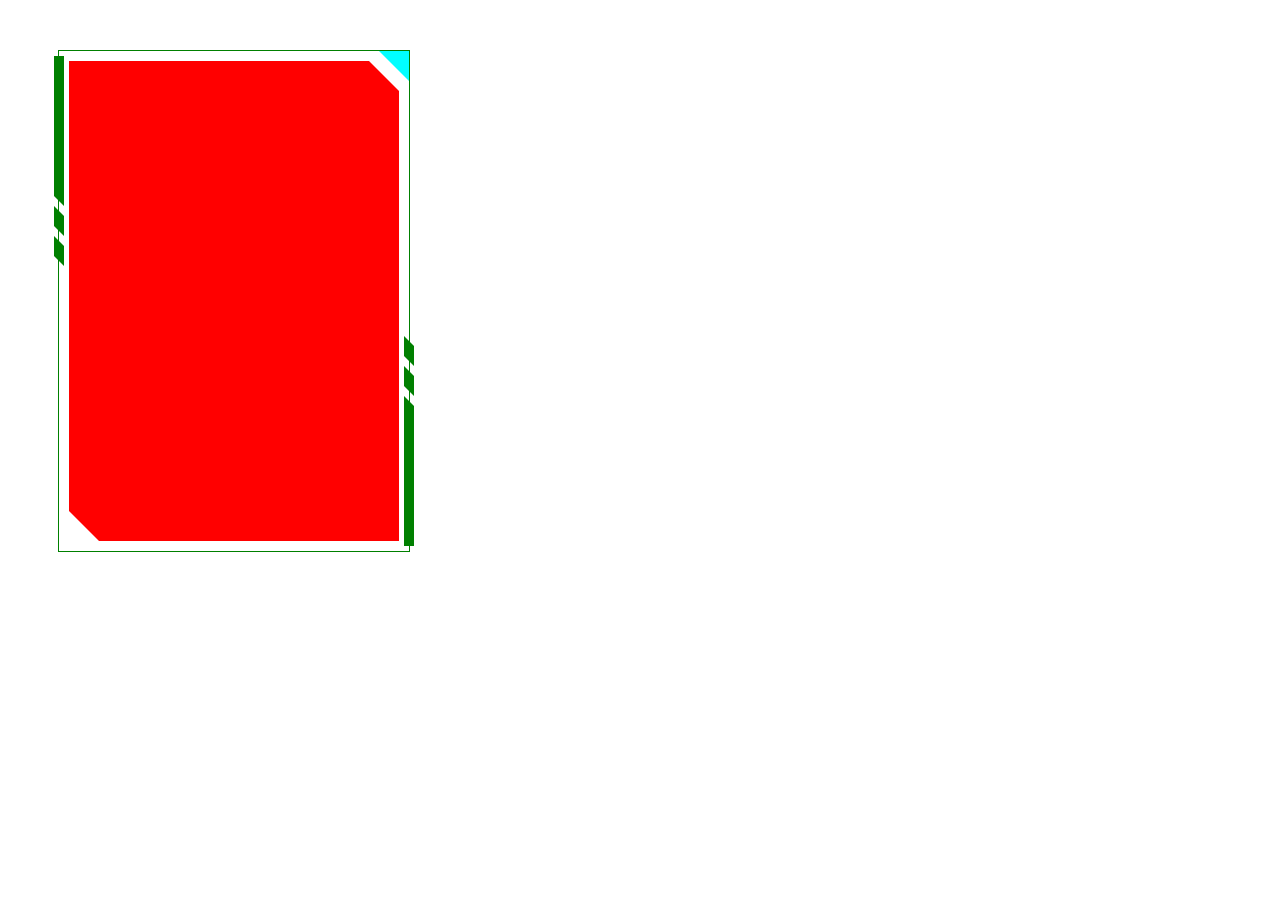
==== index.html @ 0785fac3 "incomplete" ====
<!DOCTYPE html>
<html>
  <head>
    <link rel="stylesheet" href="style.css" />
    <link
      rel="stylesheet"
      href="https://use.fontawesome.com/releases/v5.8.1/css/all.css"
      integrity="sha384-50oBUHEmvpQ+1lW4y57PTFmhCaXp0ML5d60M1M7uH2+nqUivzIebhndOJK28anvf"
      crossorigin="anonymous"
    />
  </head>
  <body>
    <div class="card">
      <div class="card-other">
        <div id="side-l1"></div>
        <div id="side-l2"></div>
        <div id="side-l3"></div>
        <div id="side-r1"></div>
        <div id="side-r2"></div>
        <div id="side-r3"></div>
      </div>
      <div id="side-arrow-top"></div>
      <div class="card-shade"></div>
      
      
      
      
    </div>
    
  </body>
</html>
---- style.css ----
.card {
  border: green 1px solid;
  height: 500px;
  width: 350px;
  margin: 50px;

  position: relative;
}

.card-other {
  background-color: transparent;
  height: 500px;
  width: 350px;

  position: absolute;
  
}

#side-l1 {
  background-color: green;
  height: 150px;
  width: 10px;
  clip-path: polygon(
    0 0,
    10px 0,
    10px 150px,
    0 140px
  );
  position: absolute;
  top: 5px;
  left: -5px;
}
#side-l2 {
  background-color: green;
  height: 30px;
  width: 10px;
  clip-path: polygon(
    0 0,
    10px 10px,
    10px 30px,
    0 20px
  );
  position: absolute;
  top: 155px;
  left: -5px;
}
#side-l3 {
  background-color: green;
  height: 30px;
  width: 10px;
  clip-path: polygon(
    0 0,
    10px 10px,
    10px 30px,
    0 20px
  );
  position: absolute;
  top: 185px;
  left: -5px;
}
#side-r1 {
  background-color: green;
  height: 150px;
  width: 10px;
  clip-path: polygon(
    0 0,
    10px  10px,
    10px 150px,
    0 150px
  );
  position: absolute;
  bottom: 5px;
  right: -5px;
}
#side-r2 {
  background-color: green;
  height: 30px;
  width: 10px;
  clip-path: polygon(
    0 0,
    10px 10px,
    10px 30px,
    0 20px
  );
  position: absolute;
  bottom: 155px;
  right: -5px;
}
#side-r3 {
  background-color: green;
  height: 30px;
  width: 10px;
  clip-path: polygon(
    0 0,
    10px 10px,
    10px 30px,
    0 20px
  );
  position: absolute;
  bottom: 185px;
  right: -5px;
}

#side-arrow-top {
  background-color: aqua;
  height: 30px;
  width: 30px;
  clip-path: polygon(
    0 0,
    100% 0%,
    100% 100%
  );
  position: absolute;
  top: 0;
  right: 0;
}



.card-shade {
  background-color: red;
  height: 480px;
  width: 330px;

  clip-path: polygon(
    0 0,
    300px 0px,
    330px 30px,
    330px 480px,
    30px 480px,
    0 450px

  );

  position: absolute;
  top: 10px;
  left: 10px;
}
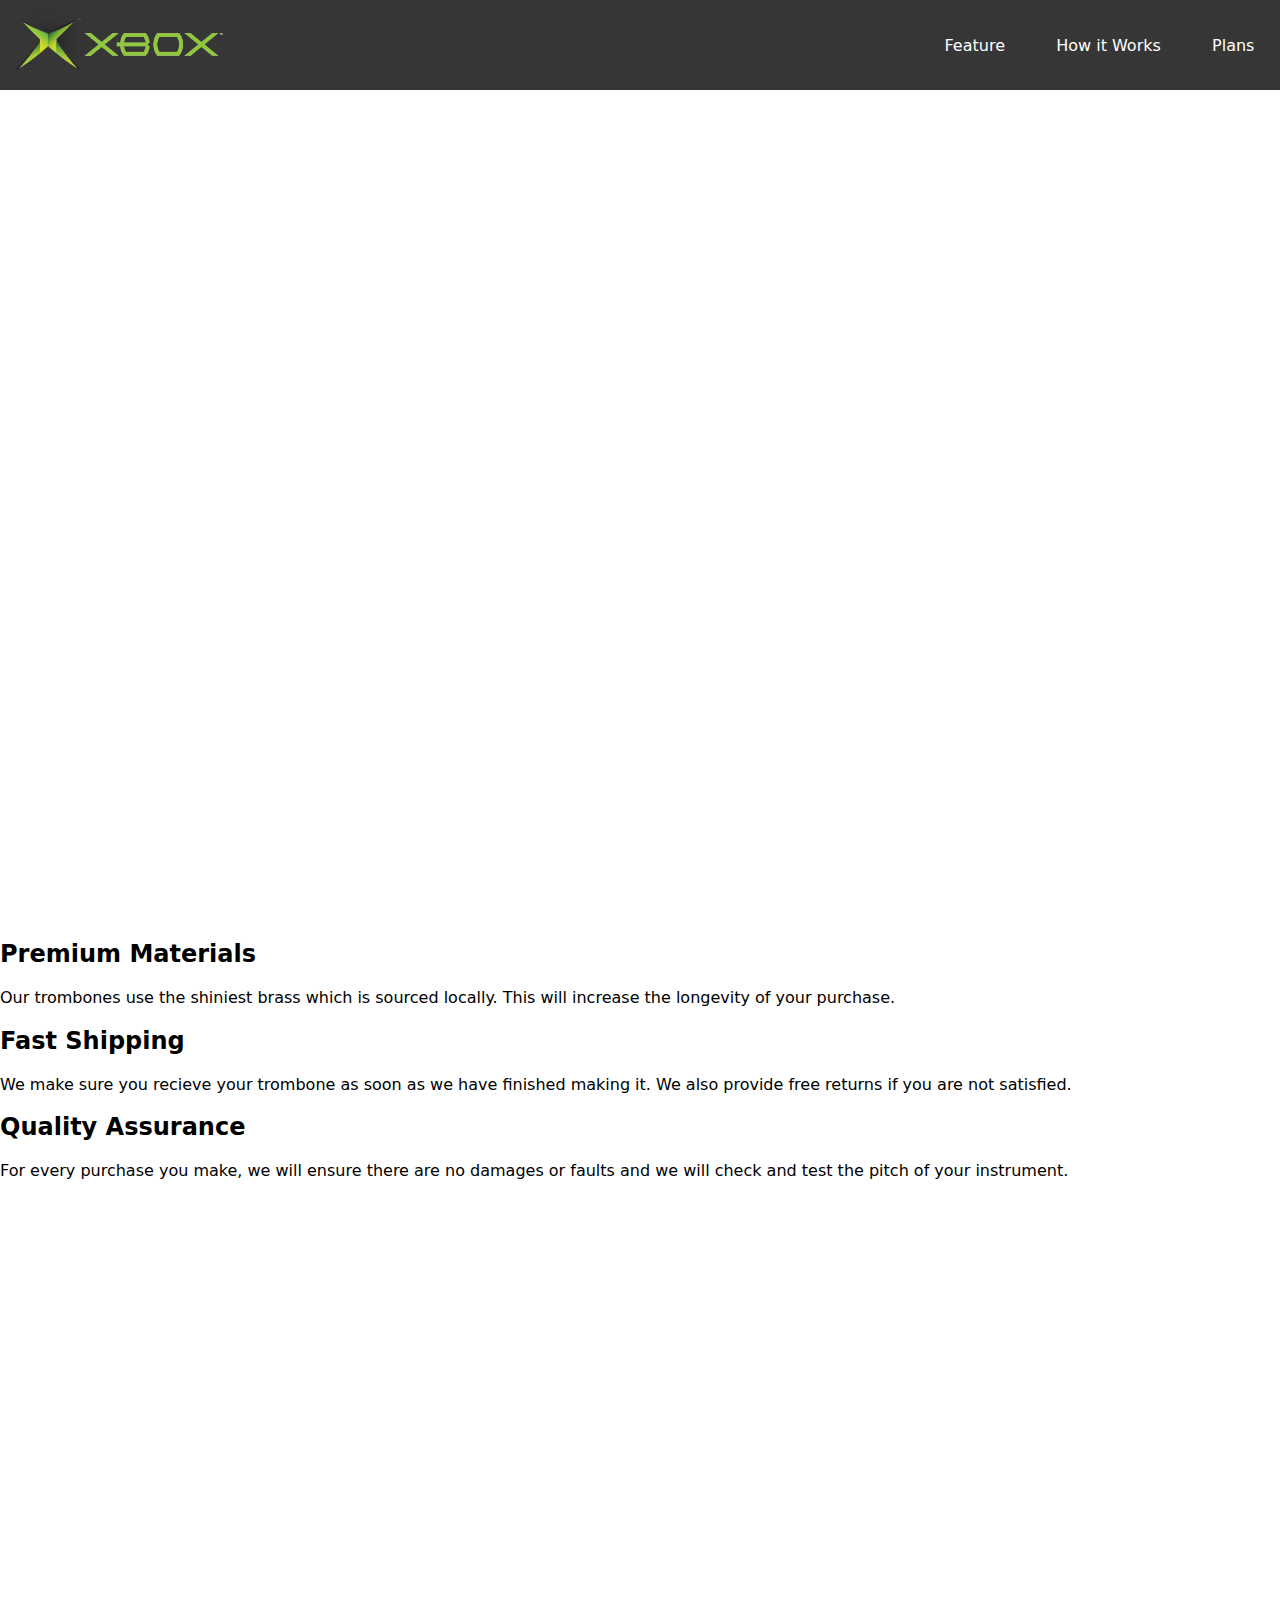
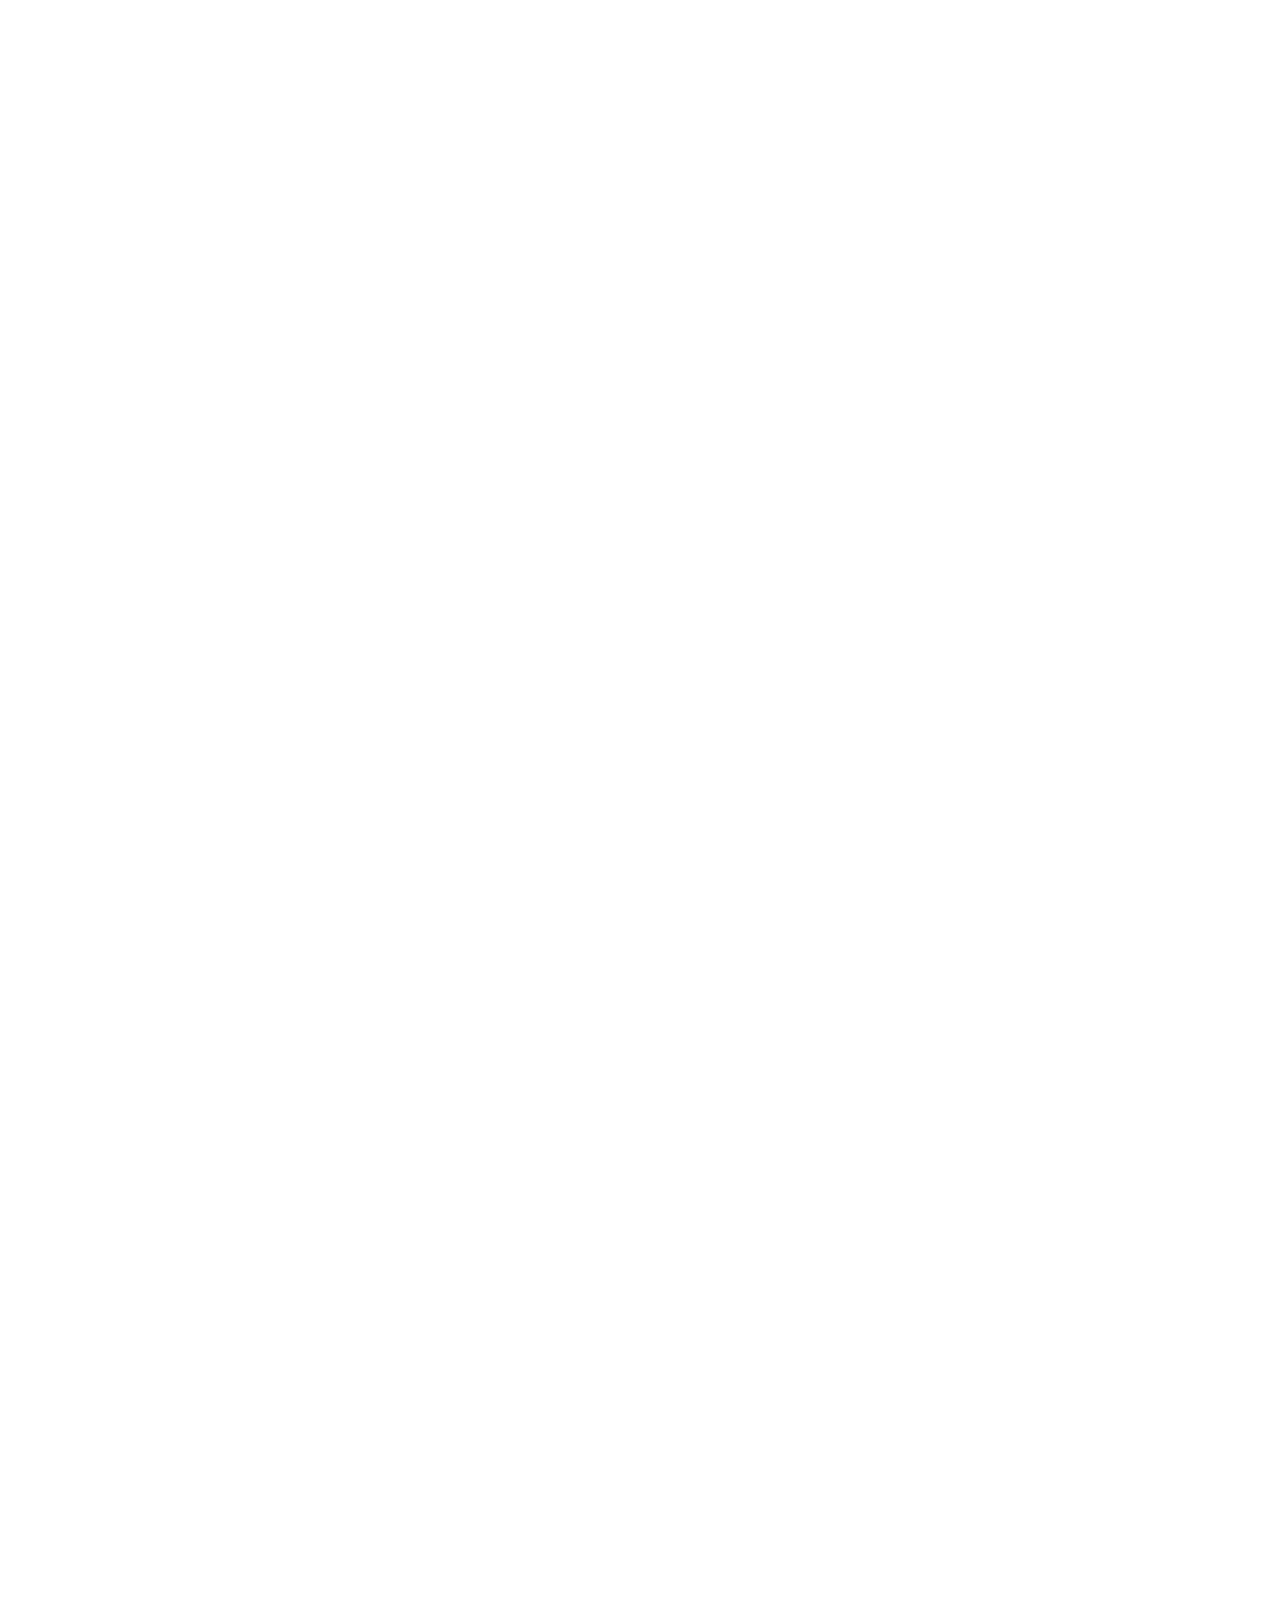
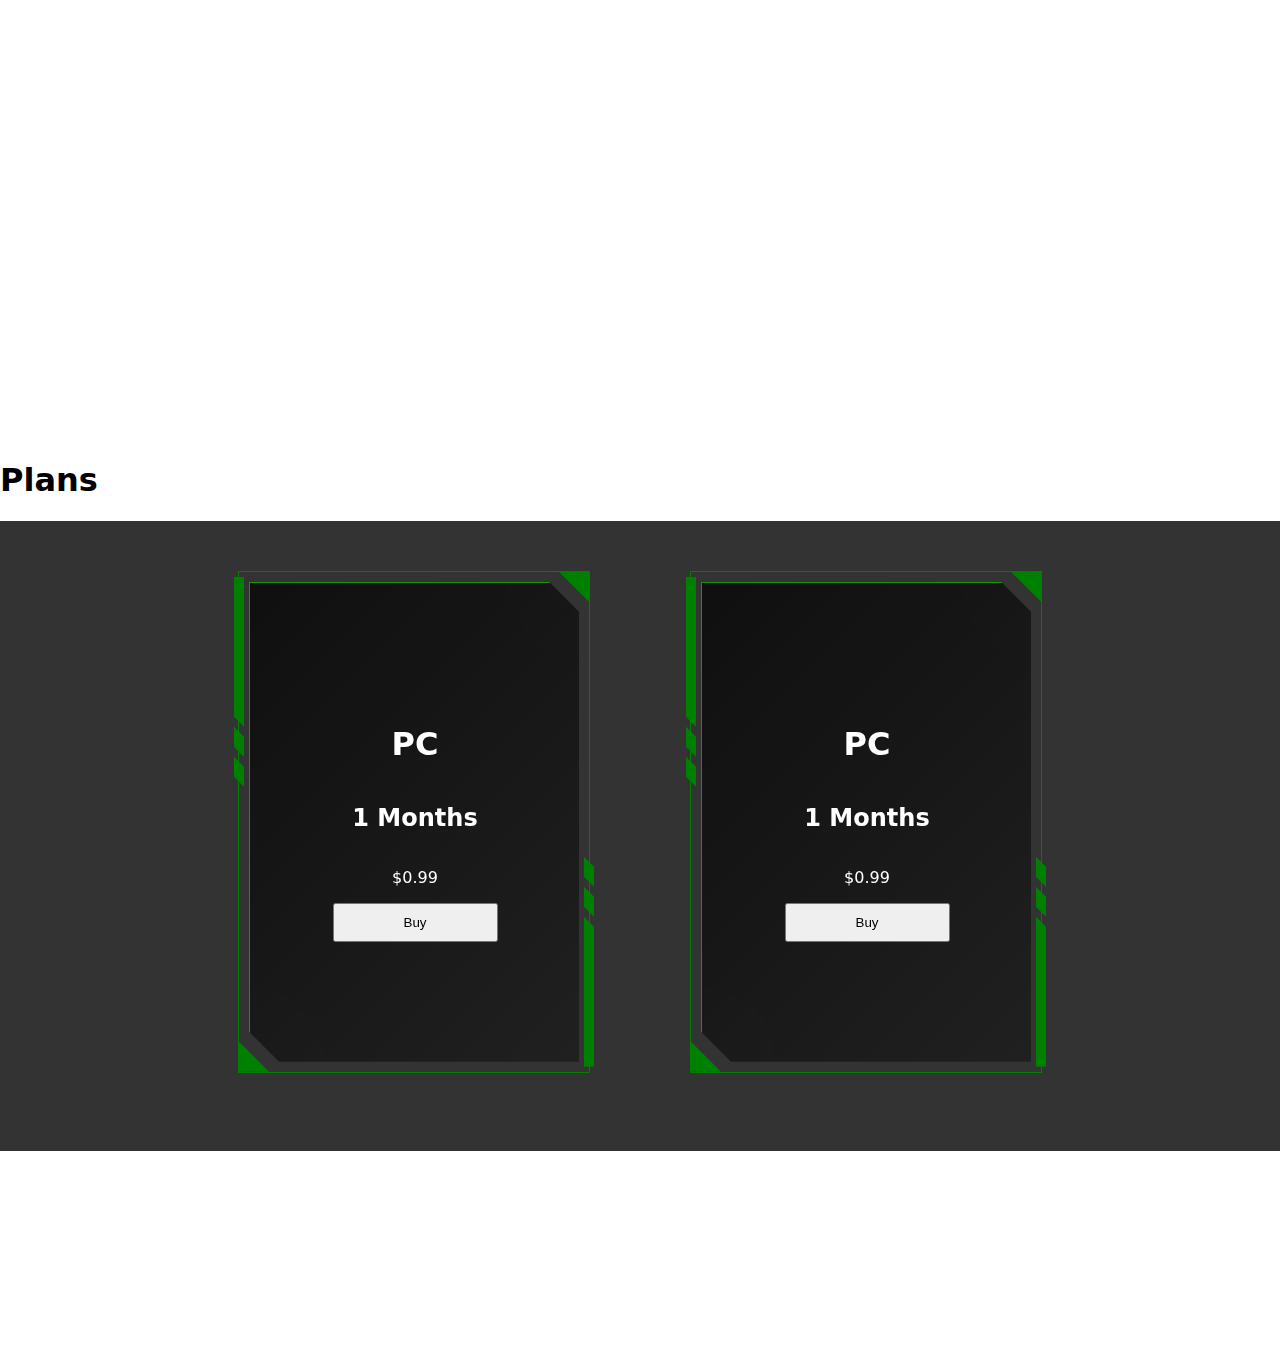
==== commit 5f01827b: "incomplete" ====
--- a/index.html
+++ b/index.html
@@ -9,23 +9,128 @@
       crossorigin="anonymous"
     />
   </head>
+
   <body>
-    <div class="card">
-      <div class="card-other">
-        <div id="side-l1"></div>
-        <div id="side-l2"></div>
-        <div id="side-l3"></div>
-        <div id="side-r1"></div>
-        <div id="side-r2"></div>
-        <div id="side-r3"></div>
+    <header id="header">
+      <div id="logo">
+        <img src="Web_files/Logo.png" id="header-img">
       </div>
-      <div id="side-arrow-top"></div>
-      <div class="card-shade"></div>
-      
-      
-      
-      
-    </div>
+      <nav id="nav-bar">
+        <a href="#feature"class="nav-link">Feature</a>
+        <a href="#HIW"nav-link" class="nav-link">How it Works</a>
+        <a href="#plans"nav-link" class="nav-link">Plans</a>
+      </nav>
+    </header>
+  
+    <main>
+      <section id="hero">
+        <h2>Handcrafted, home-made masterpieces</h2>
+        <form id="form" action="https://www.freecodecamp.com/email-submit">
+          <input name="email" id="email" type="email" placeholder="Enter your email address" required="">
+          <input id="submit" type="submit" value="Get Started" class="btn">
+        </form>
+      </section>
+
+      <section id="features">
+        <div class="grid">
+          <div class="icon"><i class="fa fa-3x fa-fire"></i></div>
+          <div class="desc">
+            <h2>Premium Materials</h2>
+            <p>
+              Our trombones use the shiniest brass which is sourced locally.
+              This will increase the longevity of your purchase.
+            </p>
+          </div>
+        </div>
+        <div class="grid">
+          <div class="icon"><i class="fa fa-3x fa-truck"></i></div>
+          <div class="desc">
+            <h2>Fast Shipping</h2>
+            <p>
+              We make sure you recieve your trombone as soon as we have
+              finished making it. We also provide free returns if you are not
+              satisfied.
+            </p>
+          </div>
+        </div>
+        <div class="grid">
+          <div class="icon">
+            <i class="fa fa-3x fa-battery-full" aria-hidden="true"></i>
+          </div>
+          <div class="desc">
+            <h2>Quality Assurance</h2>
+            <p>
+              For every purchase you make, we will ensure there are no damages
+              or faults and we will check and test the pitch of your
+              instrument.
+            </p>
+          </div>
+        </div>
+      </section>
+      <section id="feature"></section>
+
+      <section id="HIW"></section>
+
+      <section id="plans"> 
+        <h1>Plans</h1>
+        <div class="products">
+          <div class="card">
+            <div class="card-other">
+              <div id="side-l1"></div>
+              <div id="side-l2"></div>
+              <div id="side-l3"></div>
+              <div id="side-r1"></div>
+              <div id="side-r2"></div>
+              <div id="side-r3"></div>
+            </div>
+            <div id="side-arrow-top"></div>
+            <div id="side-arrow-bot"></div>
+            <div class="card-shade">
+              <h1>PC</h1>
+              <h2>1 Months</h2>
+              <p>$0.99</p>
+              <button>Buy</button>
+            </div>
+          </div>
+          <div class="card">
+            <div class="card-other">
+              <div id="side-l1"></div>
+              <div id="side-l2"></div>
+              <div id="side-l3"></div>
+              <div id="side-r1"></div>
+              <div id="side-r2"></div>
+              <div id="side-r3"></div>
+            </div>
+            <div id="side-arrow-top"></div>
+            <div id="side-arrow-bot"></div>
+            <div class="card-shade">
+              <h1>PC</h1>
+              <h2>1 Months</h2>
+              <p>$0.99</p>
+              <button>Buy</button>
+            </div>
+          </div>
+          <div class="card">
+          <div class="card-other">
+            <div id="side-l1"></div>
+            <div id="side-l2"></div>
+            <div id="side-l3"></div>
+            <div id="side-r1"></div>
+            <div id="side-r2"></div>
+            <div id="side-r3"></div>
+          </div>
+          <div id="side-arrow-top"></div>
+          <div id="side-arrow-bot"></div>
+          <div class="card-shade">
+            <h1>PC</h1>
+            <h2>1 Months</h2>
+            <p>$0.99</p>
+            <button>Buy</button>
+          </div>
+        </div>
+    </section>
+  </main>
+
     
   </body>
 </html>
--- a/style.css
+++ b/style.css
@@ -1,3 +1,63 @@
+html,
+body  {
+  height: 100%;
+  margin: 0;
+  font-family: system-ui, -apple-system, BlinkMacSystemFont, 'Segoe UI', Roboto, Oxygen, Ubuntu, Cantarell, 'Open Sans', 'Helvetica Neue', sans-serif;
+}
+header {
+  background-color: rgb(54, 54, 54);
+  height: 10vh;
+  width: 100%;
+  display: flex;
+  justify-content: space-between;
+  position: fixed;
+  top: 0;
+  z-index: 2;
+}
+#logo {
+  height: 100%;
+}
+#header-img {
+  height: 100%;
+}
+nav {
+  text-align: end;
+  width: 40%;
+  display: flex;
+  justify-content: end;
+  align-items: center;
+}
+nav a {
+  text-decoration: none;
+  color: white;
+  padding: 5%;
+}
+main {
+  height: 100%;
+}
+
+
+section {
+  height: 100%;
+}
+
+section
+
+section:nth-child(5) {
+  display: flex;
+  justify-content: center;
+  align-items: center;
+  flex-flow: column wrap;
+
+}
+.products {
+  background-color: #333333;
+  height: 70%;
+  display: flex;
+  justify-content: center;
+  align-items: center;
+  flex-flow: row wrap;
+}
 .card {
   border: green 1px solid;
   height: 500px;
@@ -6,16 +66,13 @@
 
   position: relative;
 }
-
 .card-other {
   background-color: transparent;
   height: 500px;
   width: 350px;
 
   position: absolute;
-  
-}
-
+}
 #side-l1 {
   background-color: green;
   height: 150px;
@@ -100,9 +157,8 @@
   bottom: 185px;
   right: -5px;
 }
-
 #side-arrow-top {
-  background-color: aqua;
+  background-color: green;
   height: 30px;
   width: 30px;
   clip-path: polygon(
@@ -114,14 +170,26 @@
   top: 0;
   right: 0;
 }
-
-
-
+#side-arrow-bot {
+  background-color: green;
+  height: 30px;
+  width: 30px;
+  clip-path: polygon(
+    0 0,
+    100% 100%,
+    0% 100%
+  );
+  position: absolute;
+  bottom: 0;
+  left: 0;
+}
 .card-shade {
-  background-color: red;
+  border: 1px solid #189505;
+  background: linear-gradient(135deg, rgba(1,1,1,0.71) 0%, rgba(0,0,0,0.36) 100%);
+  background-blend-mode: normal;
+  backdrop-filter: blur(50px);
   height: 480px;
   width: 330px;
-
   clip-path: polygon(
     0 0,
     300px 0px,
@@ -129,10 +197,28 @@
     330px 480px,
     30px 480px,
     0 450px
-
-  );
+  );
+  display: flex;
+  justify-content: center;
+  align-items: center;
+  flex-flow: column wrap;
+
+  color: white;
 
   position: absolute;
   top: 10px;
   left: 10px;
+  
+}
+.card-shade button {
+  width: 50%;
+  height: 8%;
+}
+
+
+
+@media (max-width: 1500px) {
+  .products {
+    overflow-y: scroll ;
+  }
 }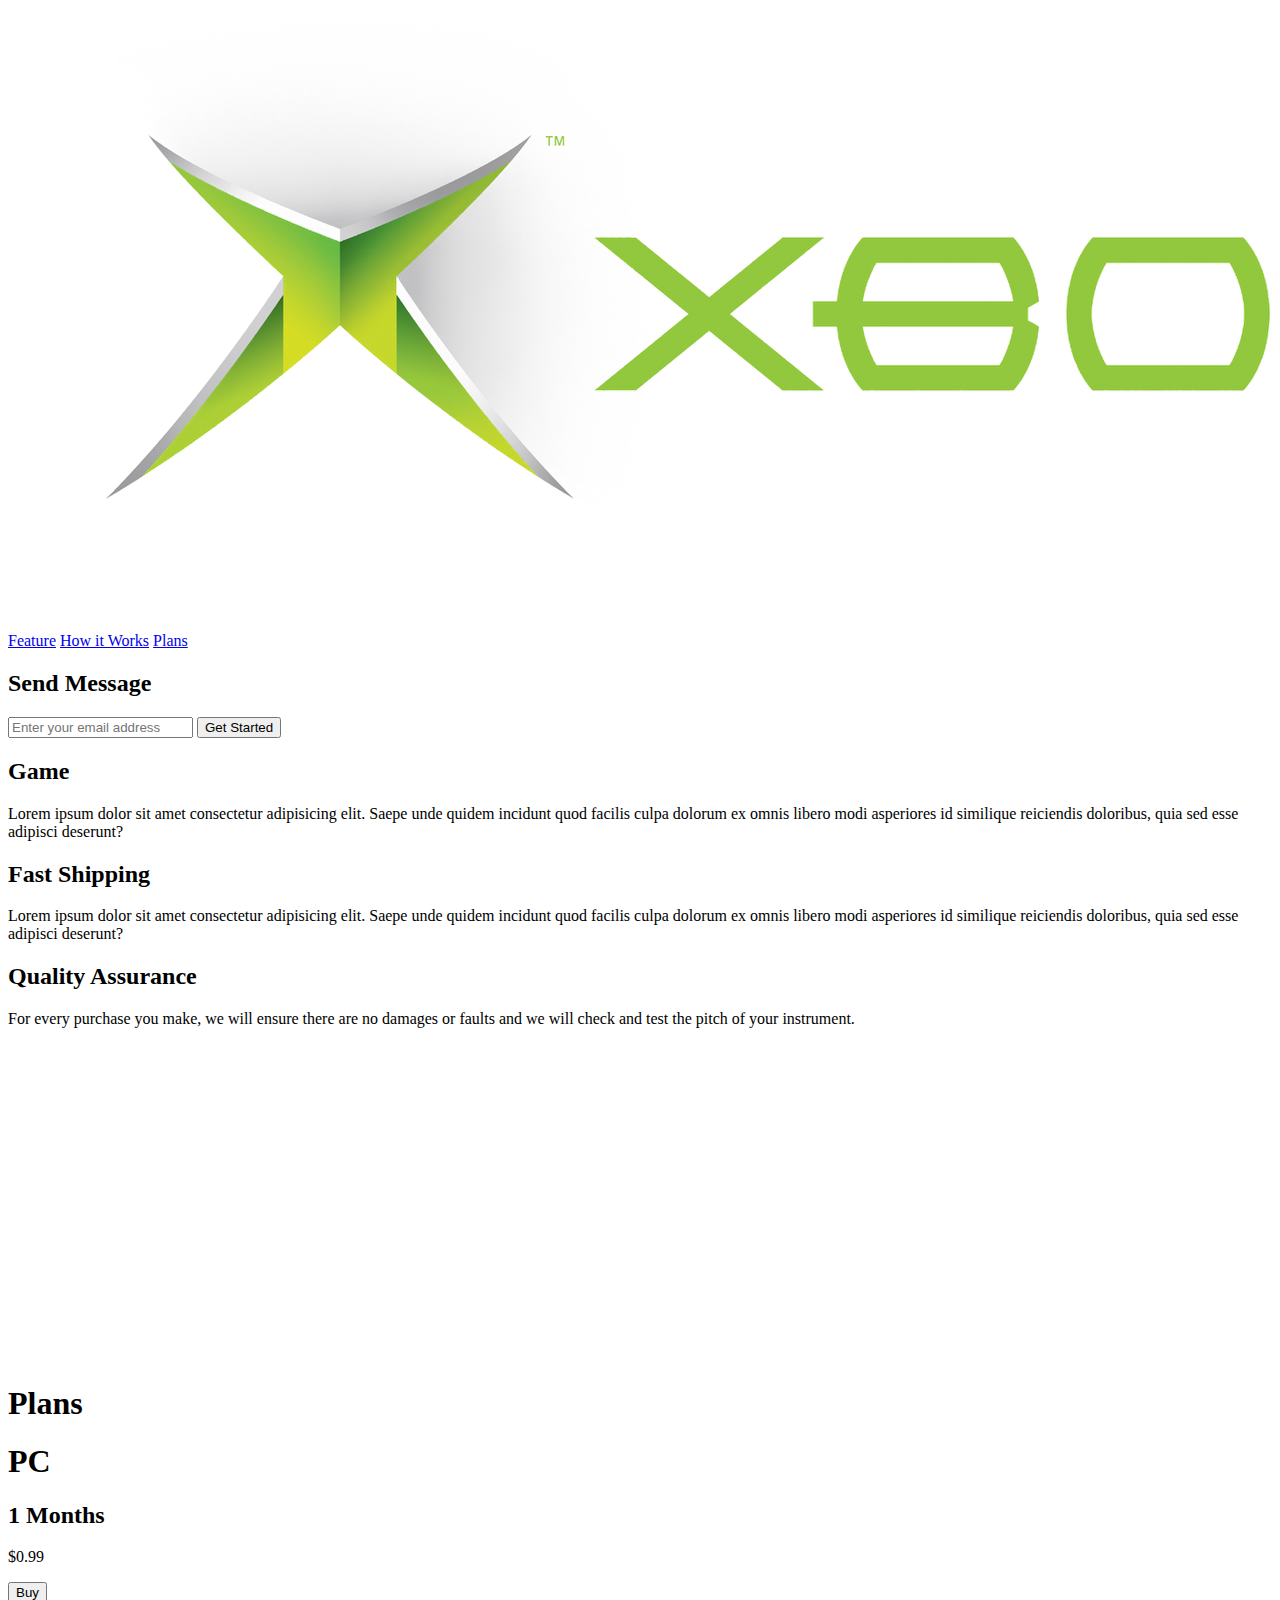
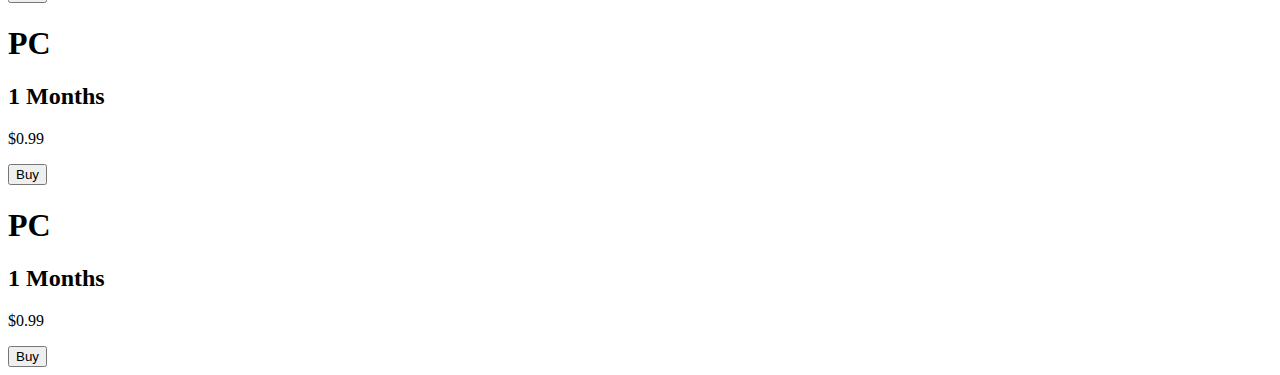
==== commit abf1751e: "almost complete" ====
--- a/index.html
+++ b/index.html
@@ -1,7 +1,7 @@
 <!DOCTYPE html>
 <html>
   <head>
-    <link rel="stylesheet" href="style.css" />
+    <link rel="stylesheet" href="styles.css" />
     <link
       rel="stylesheet"
       href="https://use.fontawesome.com/releases/v5.8.1/css/all.css"
@@ -24,7 +24,7 @@
   
     <main>
       <section id="hero">
-        <h2>Handcrafted, home-made masterpieces</h2>
+        <h2>Send Message</h2>
         <form id="form" action="https://www.freecodecamp.com/email-submit">
           <input name="email" id="email" type="email" placeholder="Enter your email address" required="">
           <input id="submit" type="submit" value="Get Started" class="btn">
@@ -35,10 +35,9 @@
         <div class="grid">
           <div class="icon"><i class="fa fa-3x fa-fire"></i></div>
           <div class="desc">
-            <h2>Premium Materials</h2>
+            <h2>Game</h2>
             <p>
-              Our trombones use the shiniest brass which is sourced locally.
-              This will increase the longevity of your purchase.
+             Lorem ipsum dolor sit amet consectetur adipisicing elit. Saepe unde quidem incidunt quod facilis culpa dolorum ex omnis libero modi asperiores id similique reiciendis doloribus, quia sed esse adipisci deserunt?
             </p>
           </div>
         </div>
@@ -47,9 +46,7 @@
           <div class="desc">
             <h2>Fast Shipping</h2>
             <p>
-              We make sure you recieve your trombone as soon as we have
-              finished making it. We also provide free returns if you are not
-              satisfied.
+              Lorem ipsum dolor sit amet consectetur adipisicing elit. Saepe unde quidem incidunt quod facilis culpa dolorum ex omnis libero modi asperiores id similique reiciendis doloribus, quia sed esse adipisci deserunt?
             </p>
           </div>
         </div>
@@ -67,9 +64,10 @@
           </div>
         </div>
       </section>
-      <section id="feature"></section>
 
-      <section id="HIW"></section>
+      <section id="HIW">
+        <iframe id="video" width="560" height="315" src="https://www.youtube.com/embed/IfNDe9Li-cA" title="YouTube video player" frameborder="0" allow="accelerometer; autoplay; clipboard-write; encrypted-media; gyroscope; picture-in-picture" allowfullscreen></iframe>
+      </section>
 
       <section id="plans"> 
         <h1>Plans</h1>
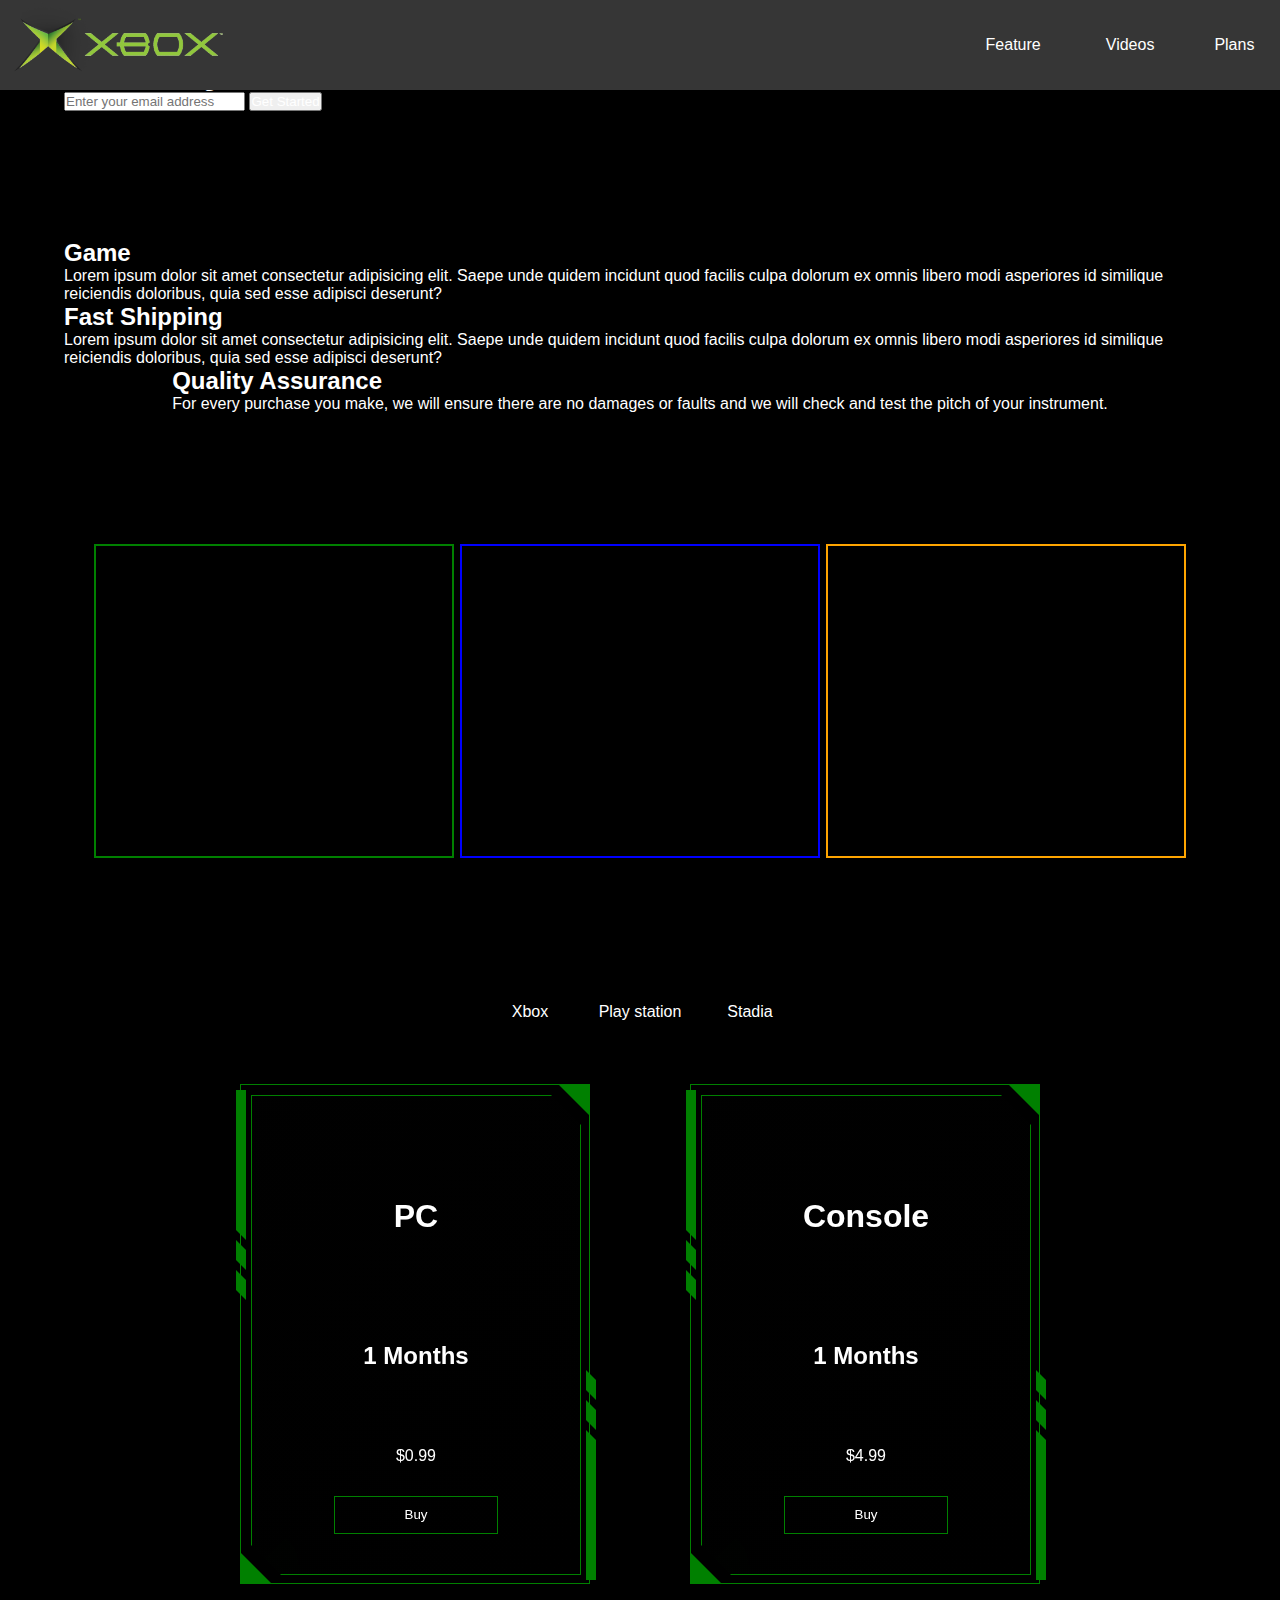
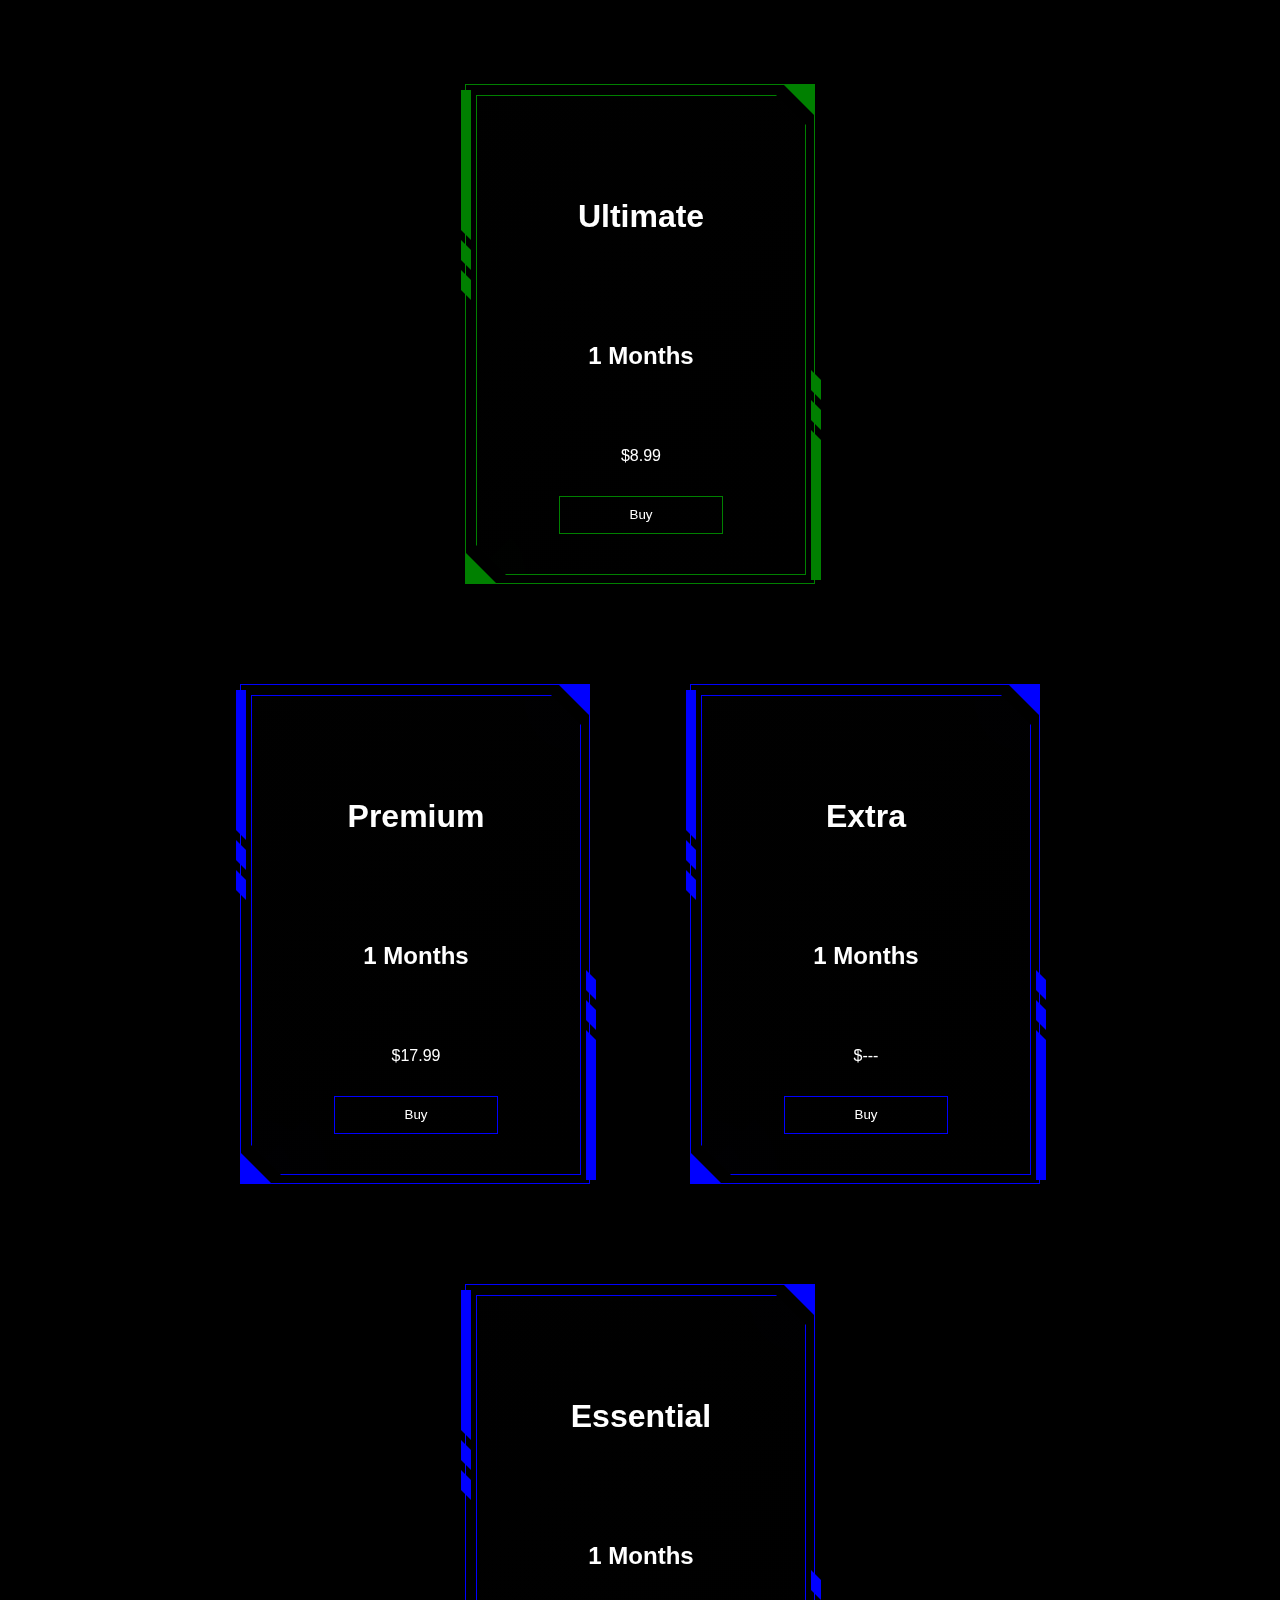
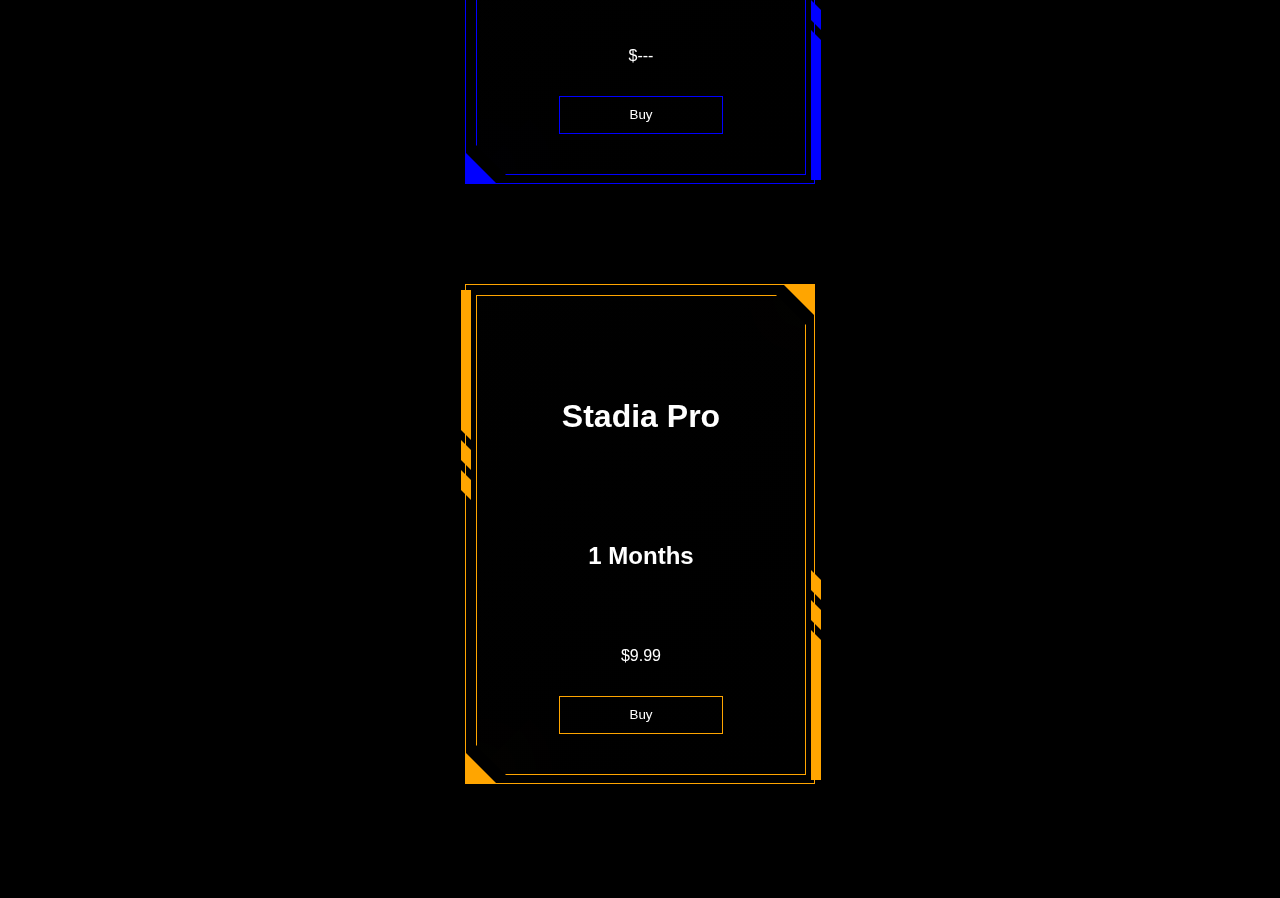
==== commit bd2d8287: "need to be fix" ====
--- a/index.html
+++ b/index.html
@@ -1,134 +1,254 @@
 <!DOCTYPE html>
-<html>
-  <head>
-    <link rel="stylesheet" href="styles.css" />
-    <link
-      rel="stylesheet"
-      href="https://use.fontawesome.com/releases/v5.8.1/css/all.css"
-      integrity="sha384-50oBUHEmvpQ+1lW4y57PTFmhCaXp0ML5d60M1M7uH2+nqUivzIebhndOJK28anvf"
-      crossorigin="anonymous"
-    />
-  </head>
-
-  <body>
-    <header id="header">
-      <div id="logo">
-        <img src="Web_files/Logo.png" id="header-img">
-      </div>
-      <nav id="nav-bar">
-        <a href="#feature"class="nav-link">Feature</a>
-        <a href="#HIW"nav-link" class="nav-link">How it Works</a>
-        <a href="#plans"nav-link" class="nav-link">Plans</a>
-      </nav>
-    </header>
-  
-    <main>
-      <section id="hero">
-        <h2>Send Message</h2>
-        <form id="form" action="https://www.freecodecamp.com/email-submit">
-          <input name="email" id="email" type="email" placeholder="Enter your email address" required="">
-          <input id="submit" type="submit" value="Get Started" class="btn">
-        </form>
-      </section>
-
-      <section id="features">
-        <div class="grid">
-          <div class="icon"><i class="fa fa-3x fa-fire"></i></div>
-          <div class="desc">
-            <h2>Game</h2>
-            <p>
-             Lorem ipsum dolor sit amet consectetur adipisicing elit. Saepe unde quidem incidunt quod facilis culpa dolorum ex omnis libero modi asperiores id similique reiciendis doloribus, quia sed esse adipisci deserunt?
-            </p>
-          </div>
-        </div>
-        <div class="grid">
-          <div class="icon"><i class="fa fa-3x fa-truck"></i></div>
-          <div class="desc">
-            <h2>Fast Shipping</h2>
-            <p>
-              Lorem ipsum dolor sit amet consectetur adipisicing elit. Saepe unde quidem incidunt quod facilis culpa dolorum ex omnis libero modi asperiores id similique reiciendis doloribus, quia sed esse adipisci deserunt?
-            </p>
-          </div>
-        </div>
-        <div class="grid">
-          <div class="icon">
-            <i class="fa fa-3x fa-battery-full" aria-hidden="true"></i>
-          </div>
-          <div class="desc">
-            <h2>Quality Assurance</h2>
-            <p>
-              For every purchase you make, we will ensure there are no damages
-              or faults and we will check and test the pitch of your
-              instrument.
-            </p>
-          </div>
-        </div>
-      </section>
-
-      <section id="HIW">
-        <iframe id="video" width="560" height="315" src="https://www.youtube.com/embed/IfNDe9Li-cA" title="YouTube video player" frameborder="0" allow="accelerometer; autoplay; clipboard-write; encrypted-media; gyroscope; picture-in-picture" allowfullscreen></iframe>
-      </section>
-
-      <section id="plans"> 
-        <h1>Plans</h1>
-        <div class="products">
-          <div class="card">
-            <div class="card-other">
-              <div id="side-l1"></div>
-              <div id="side-l2"></div>
-              <div id="side-l3"></div>
-              <div id="side-r1"></div>
-              <div id="side-r2"></div>
-              <div id="side-r3"></div>
-            </div>
-            <div id="side-arrow-top"></div>
-            <div id="side-arrow-bot"></div>
-            <div class="card-shade">
-              <h1>PC</h1>
-              <h2>1 Months</h2>
-              <p>$0.99</p>
-              <button>Buy</button>
-            </div>
-          </div>
-          <div class="card">
-            <div class="card-other">
-              <div id="side-l1"></div>
-              <div id="side-l2"></div>
-              <div id="side-l3"></div>
-              <div id="side-r1"></div>
-              <div id="side-r2"></div>
-              <div id="side-r3"></div>
-            </div>
-            <div id="side-arrow-top"></div>
-            <div id="side-arrow-bot"></div>
-            <div class="card-shade">
-              <h1>PC</h1>
-              <h2>1 Months</h2>
-              <p>$0.99</p>
-              <button>Buy</button>
-            </div>
-          </div>
-          <div class="card">
-          <div class="card-other">
-            <div id="side-l1"></div>
-            <div id="side-l2"></div>
-            <div id="side-l3"></div>
-            <div id="side-r1"></div>
-            <div id="side-r2"></div>
-            <div id="side-r3"></div>
-          </div>
-          <div id="side-arrow-top"></div>
-          <div id="side-arrow-bot"></div>
-          <div class="card-shade">
-            <h1>PC</h1>
-            <h2>1 Months</h2>
-            <p>$0.99</p>
-            <button>Buy</button>
-          </div>
-        </div>
+<html lang="en">
+<head>
+  <meta charset="UTF-8">
+  <meta http-equiv="X-UA-Compatible" content="IE=edge">
+  <meta name="viewport" content="width=device-width, initial-scale=1.0">
+  <title>Document</title>
+
+  <link rel="stylesheet" href="styles.css">
+</head>
+<body>
+  <header id="header">
+    <div id="logo">
+      <img src="Web_files/Logo.png" id="header-img">
+    </div>
+    <nav id="nav-bar">
+      <a href="#features"class="nav-link">Feature</a>
+      <a href="#videos"nav-link" class="nav-link">Videos</a>
+      <a href="#plans"nav-link" class="nav-link">Plans</a>
+    </nav>
+  </header>
+
+  <main>
+    <section id="hero">
+      <h2>Send Message</h2>
+      <form id="form" action="https://www.freecodecamp.com/email-submit">
+        <input name="email" id="email" type="email" placeholder="Enter your email address" required="">
+        <input id="submit" type="submit" value="Get Started" class="btn">
+      </form>
     </section>
-  </main>
-
-    
-  </body>
-</html>
+
+    <section id="features">
+      <div class="grid">
+        <div class="icon"><i class="fa fa-3x fa-fire"></i></div>
+        <div class="desc">
+          <h2>Game</h2>
+          <p>
+           Lorem ipsum dolor sit amet consectetur adipisicing elit. Saepe unde quidem incidunt quod facilis culpa dolorum ex omnis libero modi asperiores id similique reiciendis doloribus, quia sed esse adipisci deserunt?
+          </p>
+        </div>
+      </div>
+      <div class="grid">
+        <div class="icon"><i class="fa fa-3x fa-truck"></i></div>
+        <div class="desc">
+          <h2>Fast Shipping</h2>
+          <p>
+            Lorem ipsum dolor sit amet consectetur adipisicing elit. Saepe unde quidem incidunt quod facilis culpa dolorum ex omnis libero modi asperiores id similique reiciendis doloribus, quia sed esse adipisci deserunt?
+          </p>
+        </div>
+      </div>
+      <div class="grid">
+        <div class="icon">
+          <i class="fa fa-3x fa-battery-full" aria-hidden="true"></i>
+        </div>
+        <div class="desc">
+          <h2>Quality Assurance</h2>
+          <p>
+            For every purchase you make, we will ensure there are no damages
+            or faults and we will check and test the pitch of your
+            instrument.
+          </p>
+        </div>
+      </div>
+    </section>
+<section id="videos">
+  <div class="border">
+    <iframe 
+      id="video"
+      src="https://www.youtube.com/embed/_x0sBlS-x30" 
+      title="YouTube video player" 
+      frameborder="0" 
+      allow="accelerometer; autoplay; clipboard-write; encrypted-media; gyroscope; picture-in-picture" 
+      allowfullscreen>
+    </iframe>
+  </div>
+  <div class="border">
+    <iframe 
+      id="video"
+      src="https://www.youtube.com/embed/JBC0YH8Fkuk" 
+      title="YouTube video player" 
+      frameborder="0" 
+      allow="accelerometer; autoplay; clipboard-write; encrypted-media; gyroscope; picture-in-picture" 
+      allowfullscreen>
+    </iframe>
+  </div>
+  <div class="border">
+    <iframe 
+    id="video"
+      src="https://www.youtube.com/embed/d9vM1OYIHUs" 
+      title="YouTube video player" frameborder="0" 
+      allow="accelerometer; autoplay; clipboard-write; encrypted-media; gyroscope; picture-in-picture" 
+      allowfullscreen>
+    </iframe>
+  </div>
+  
+  
+</section>
+
+
+
+<section id="plans">
+
+    <nav class="product-category">
+      <a href="#xbox-items" class="product-category-link">Xbox</a>
+      <a href="#ps-items"class="product-category-link">Play station</a>
+      <a href="#stadia-items"class="product-category-link">Stadia</a>
+    <div class="indicator start-all"></div>
+    </nav>
+
+
+
+
+  <div class="product-flex" id="xbox-items">
+    <div class="card">
+      <div class="card-other">
+        <div id="side-l1"></div>
+        <div id="side-l2"></div>
+        <div id="side-l3"></div>
+        <div id="side-r1"></div>
+        <div id="side-r2"></div>
+        <div id="side-r3"></div>
+      </div>
+      <div id="side-arrow-top"></div>
+      <div id="side-arrow-bot"></div>
+      <div class="card-shade">
+        <h1 id="device" >PC</h1>
+        <h2 id="month">1 Months</h2>
+        <p id="price">$0.99</p>
+        <button>Buy</button>
+      </div>
+    </div>
+    <div class="card">
+      <div class="card-other">
+        <div id="side-l1"></div>
+        <div id="side-l2"></div>
+        <div id="side-l3"></div>
+        <div id="side-r1"></div>
+        <div id="side-r2"></div>
+        <div id="side-r3"></div>
+      </div>
+      <div id="side-arrow-top"></div>
+      <div id="side-arrow-bot"></div>
+      <div class="card-shade">
+        <h1 id="device" >Console</h1>
+        <h2 id="month">1 Months</h2>
+        <p id="price">$4.99</p>
+        <button>Buy</button>
+      </div>
+    </div>
+    <div class="card">
+      <div class="card-other">
+        <div id="side-l1"></div>
+        <div id="side-l2"></div>
+        <div id="side-l3"></div>
+        <div id="side-r1"></div>
+        <div id="side-r2"></div>
+        <div id="side-r3"></div>
+      </div>
+      <div id="side-arrow-top"></div>
+      <div id="side-arrow-bot"></div>
+      <div class="card-shade">
+        <h1 id="device" >Ultimate</h1>
+        <h2 id="month">1 Months</h2>
+        <p id="price">$8.99</p>
+        <button>Buy</button>
+      </div>
+    </div>
+  </div>
+
+  <div class="product-flex" id="ps-items">
+    <div class="card">
+      <div class="card-other">
+        <div id="side-l1"></div>
+        <div id="side-l2"></div>
+        <div id="side-l3"></div>
+        <div id="side-r1"></div>
+        <div id="side-r2"></div>
+        <div id="side-r3"></div>
+      </div>
+      <div id="side-arrow-top"></div>
+      <div id="side-arrow-bot"></div>
+      <div class="card-shade">
+        <h1 id="device" >Premium</h1>
+        <h2 id="month">1 Months</h2>
+        <p id="price">$17.99</p>
+        <button>Buy</button>
+      </div>
+    </div>
+    <div class="card">
+      <div class="card-other">
+        <div id="side-l1"></div>
+        <div id="side-l2"></div>
+        <div id="side-l3"></div>
+        <div id="side-r1"></div>
+        <div id="side-r2"></div>
+        <div id="side-r3"></div>
+      </div>
+      <div id="side-arrow-top"></div>
+      <div id="side-arrow-bot"></div>
+      <div class="card-shade">
+        <h1 id="device" >Extra</h1>
+        <h2 id="month">1 Months</h2>
+        <p id="price">$---</p>
+        <button>Buy</button>
+      </div>
+    </div>
+    <div class="card">
+      <div class="card-other">
+        <div id="side-l1"></div>
+        <div id="side-l2"></div>
+        <div id="side-l3"></div>
+        <div id="side-r1"></div>
+        <div id="side-r2"></div>
+        <div id="side-r3"></div>
+      </div>
+      <div id="side-arrow-top"></div>
+      <div id="side-arrow-bot"></div>
+      <div class="card-shade">
+        <h1 id="device" >Essential</h1>
+        <h2 id="month">1 Months</h2>
+        <p id="price">$---</p>
+        <button>Buy</button>
+      </div>
+    </div>
+  </div>
+  
+  <div class="product-flex" id="stadia-items">
+    <div class="card">
+      <div class="card-other">
+        <div id="side-l1"></div>
+        <div id="side-l2"></div>
+        <div id="side-l3"></div>
+        <div id="side-r1"></div>
+        <div id="side-r2"></div>
+        <div id="side-r3"></div>
+      </div>
+      <div id="side-arrow-top"></div>
+      <div id="side-arrow-bot"></div>
+      <div class="card-shade">
+        <h1 id="device" >Stadia Pro</h1>
+        <h2 id="month">1 Months</h2>
+        <p id="price">$9.99</p>
+        <button>Buy</button>
+      </div>
+    </div>
+  </div>
+  
+</section>
+
+
+
+
+</body>
+</html>--- a/styles.css
+++ b/styles.css
@@ -0,0 +1,394 @@
+
+* {
+  margin: 0;
+  padding: 0;
+  box-sizing: border-box;
+  text-decoration: none;
+  list-style: none;
+  color: white;
+  font-family: sans-serif;
+}
+
+:root {
+  --xbox: green;
+  --ps:blue;
+  --stadia: orange;
+}
+
+html, body {
+  background-color: black;
+}
+
+
+section {
+  height: 100%;
+  padding: 5%;
+}
+header {
+  background-color: rgb(54, 54, 54);
+  height: 10vh;
+  width: 100%;
+  display: flex;
+  justify-content: space-between;
+  position: fixed;
+  top: 0;
+  z-index: 2;
+}
+#logo {
+  height: 100%;
+}
+#header-img {
+  height: 100%;
+}
+nav {
+  text-align: end;
+  width: 40%;
+  display: flex;
+  justify-content: end;
+  align-items: center;
+}
+nav a {
+  text-decoration: none;
+  color: white;
+  padding: 5%;
+}
+main {
+  height: 100%;
+}
+
+
+section {
+  height: 100%;
+}
+
+section:nth-child(2) {
+  height: 50%;
+  display: flex;
+  justify-content: center;
+  align-items: center;
+  flex-flow: column wrap;
+}
+section:nth-child(3) {
+  display: flex;
+  justify-content: center;
+  align-items: center;
+  flex-flow: row wrap;
+}
+
+iframe {
+  height: 30vh;
+  width: 25vw;
+}
+.border:nth-child(1) {
+  padding: 2vh;
+  margin: 3px;
+  border: 2px solid var(--xbox);
+}
+.border:nth-child(2) {
+  margin: 3px;
+  padding: 2vh;
+  border: 2px solid var(--ps);
+}
+.border:nth-child(3) {
+  margin: 3px;
+  padding: 2vh;
+  border: 2px solid var(--stadia);
+}
+section:nth-child(4) {
+  height: fit-content;
+}
+
+.product-category {
+  margin: auto;
+  height: 5vh;
+  width: fit-content;
+  position: relative;
+  display: flex;
+
+}
+
+.product-category a {
+
+  line-height: 5vh;
+  position: relative;
+  z-index: 0;
+  display: inline-block;
+  text-align: center;
+
+}
+.indicator {
+  position: absolute;
+  height: 5px;
+  bottom:0;
+  z-index: 0;
+  background-color: brown;
+  transition: 1s ;
+  clip-path: polygon(
+    0 0,
+    95% 0,
+    100% 100%,
+    5% 100%
+  );
+
+}
+
+a:nth-child(1) {
+  width: 100px;
+}
+a:nth-child(2) {
+  width: 120px;
+}
+a:nth-child(3) {
+  width: 100px;
+}
+
+nav.start-xbox, a:nth-child(1):hover~.indicator {
+  width: 100px;
+  left: 0;
+  background-color: var(--xbox);
+}
+nav.start-play_station, a:nth-child(2):hover~.indicator {
+  width: 120px;
+  left: 100px;
+  background-color: var(--ps);
+}
+nav.start-stadia, a:nth-child(3):hover~.indicator {
+  width: 100px;
+  left: 220px;
+  background-color: var(--stadia);
+}
+
+
+
+
+.product-flex {
+  height: 90%;
+
+  display: flex;
+  justify-content: center;
+  align-items: center;
+  flex-flow: row wrap;
+}
+
+#xbox-items .card,
+#xbox-items .card-shade,
+#xbox-items .card-shade button  {
+  border: 1px solid var(--xbox);
+}
+#xbox-items #side-l1,
+#xbox-items #side-l2,
+#xbox-items #side-l3,
+#xbox-items #side-r1,
+#xbox-items #side-r2,
+#xbox-items #side-r3,
+#xbox-items #side-arrow-top,
+#xbox-items #side-arrow-bot {
+  background-color: var(--xbox);
+}
+#ps-items .card,
+#ps-items .card-shade,
+#ps-items .card-shade button  {
+  border: 1px solid var(--ps);
+}
+#ps-items #side-l1,
+#ps-items #side-l2,
+#ps-items #side-l3,
+#ps-items #side-r1,
+#ps-items #side-r2,
+#ps-items #side-r3,
+#ps-items #side-arrow-top,
+#ps-items #side-arrow-bot {
+  background-color: var(--ps);
+}
+#stadia-items .card,
+#stadia-items .card-shade,
+#stadia-items .card-shade button  {
+  border: 1px solid var(--stadia);
+}
+#stadia-items #side-l1,
+#stadia-items #side-l2,
+#stadia-items #side-l3,
+#stadia-items #side-r1,
+#stadia-items #side-r2,
+#stadia-items #side-r3,
+#stadia-items #side-arrow-top,
+#stadia-items #side-arrow-bot {
+  background-color: var(--stadia);
+}
+.card {
+  height: 500px;
+  width: 350px;
+  margin: 50px;
+
+  position: relative;
+}
+.card-other {
+  height: 500px;
+  width: 350px;
+
+  position: absolute;
+}
+#side-l1 {
+  height: 150px;
+  width: 10px;
+  clip-path: polygon(
+    0 0,
+    10px 0,
+    10px 150px,
+    0 140px
+  );
+  position: absolute;
+  top: 5px;
+  left: -5px;
+}
+#side-l2 {
+  height: 30px;
+  width: 10px;
+  clip-path: polygon(
+    0 0,
+    10px 10px,
+    10px 30px,
+    0 20px
+  );
+  position: absolute;
+  top: 155px;
+  left: -5px;
+}
+#side-l3 {
+  height: 30px;
+  width: 10px;
+  clip-path: polygon(
+    0 0,
+    10px 10px,
+    10px 30px,
+    0 20px
+  );
+  position: absolute;
+  top: 185px;
+  left: -5px;
+}
+#side-r1 {
+  height: 150px;
+  width: 10px;
+  clip-path: polygon(
+    0 0,
+    10px  10px,
+    10px 150px,
+    0 150px
+  );
+  position: absolute;
+  bottom: 5px;
+  right: -5px;
+}
+#side-r2 {
+  height: 30px;
+  width: 10px;
+  clip-path: polygon(
+    0 0,
+    10px 10px,
+    10px 30px,
+    0 20px
+  );
+  position: absolute;
+  bottom: 155px;
+  right: -5px;
+}
+#side-r3 {
+  height: 30px;
+  width: 10px;
+  clip-path: polygon(
+    0 0,
+    10px 10px,
+    10px 30px,
+    0 20px
+  );
+  position: absolute;
+  bottom: 185px;
+  right: -5px;
+}
+#side-arrow-top {
+  height: 30px;
+  width: 30px;
+  clip-path: polygon(
+    0 0,
+    100% 0%,
+    100% 100%
+  );
+  position: absolute;
+  top: 0;
+  right: 0;
+}
+#side-arrow-bot {
+  height: 30px;
+  width: 30px;
+  clip-path: polygon(
+    0 0,
+    100% 100%,
+    0% 100%
+  );
+  position: absolute;
+  bottom: 0;
+  left: 0;
+}
+.card-shade {
+  background: linear-gradient(135deg, rgba(1,1,1,0.71) 0%, rgba(0,0,0,0.36) 100%);
+  backdrop-filter: blur(50px);
+  height: 480px;
+  width: 330px;
+  clip-path: polygon(
+    0 0,
+    300px 0px,
+    330px 30px,
+    330px 480px,
+    30px 480px,
+    0 450px
+  );
+  display: flex;
+  justify-content: center;
+  align-items: center;
+  flex-flow: column;
+  line-height: 5;
+
+  color: white;
+
+  position: absolute;
+  top: 10px;
+  left: 10px;
+  
+}
+#device{
+}
+#month {
+}
+#price{
+}
+.card-shade button {
+  width: 50%;
+  height: 8%;
+  border: 1px solid var(--xbox);
+  background-color: transparent;
+}
+
+
+#xbox-items button:hover {
+  box-shadow: 0 0 50px var(--xbox);
+  background-color: var(--xbox);
+  transition: ease .5s;
+}
+
+#ps-items button:hover {
+  box-shadow: 0 0 50px var(--ps);
+  background-color: var(--ps);
+  transition: ease .5s;
+}
+#stadia-items button:hover {
+  box-shadow: 0 0 50px var(--stadia);
+  background-color: var(--stadia);
+  transition: ease .5s;
+}
+
+@media (max-width: 1000px) {
+  .products {
+    overflow-y: scroll ;
+  }
+}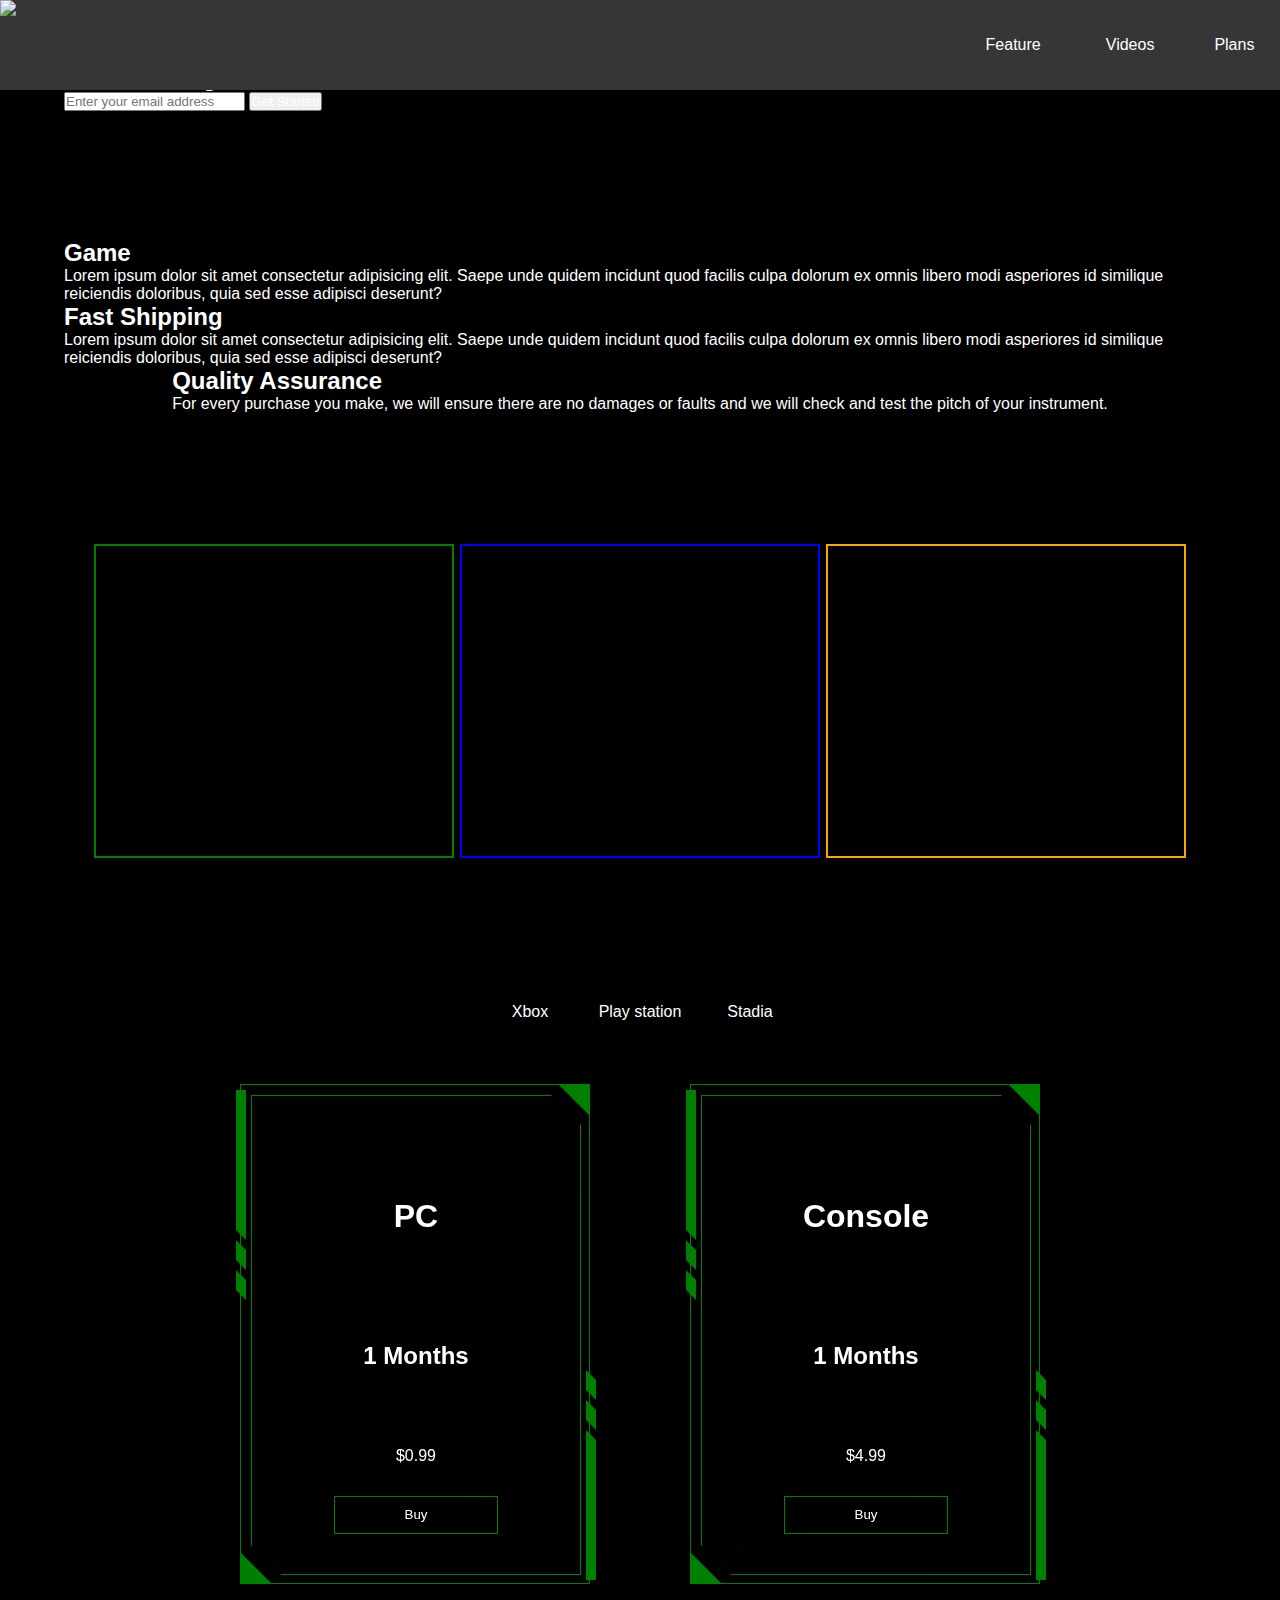
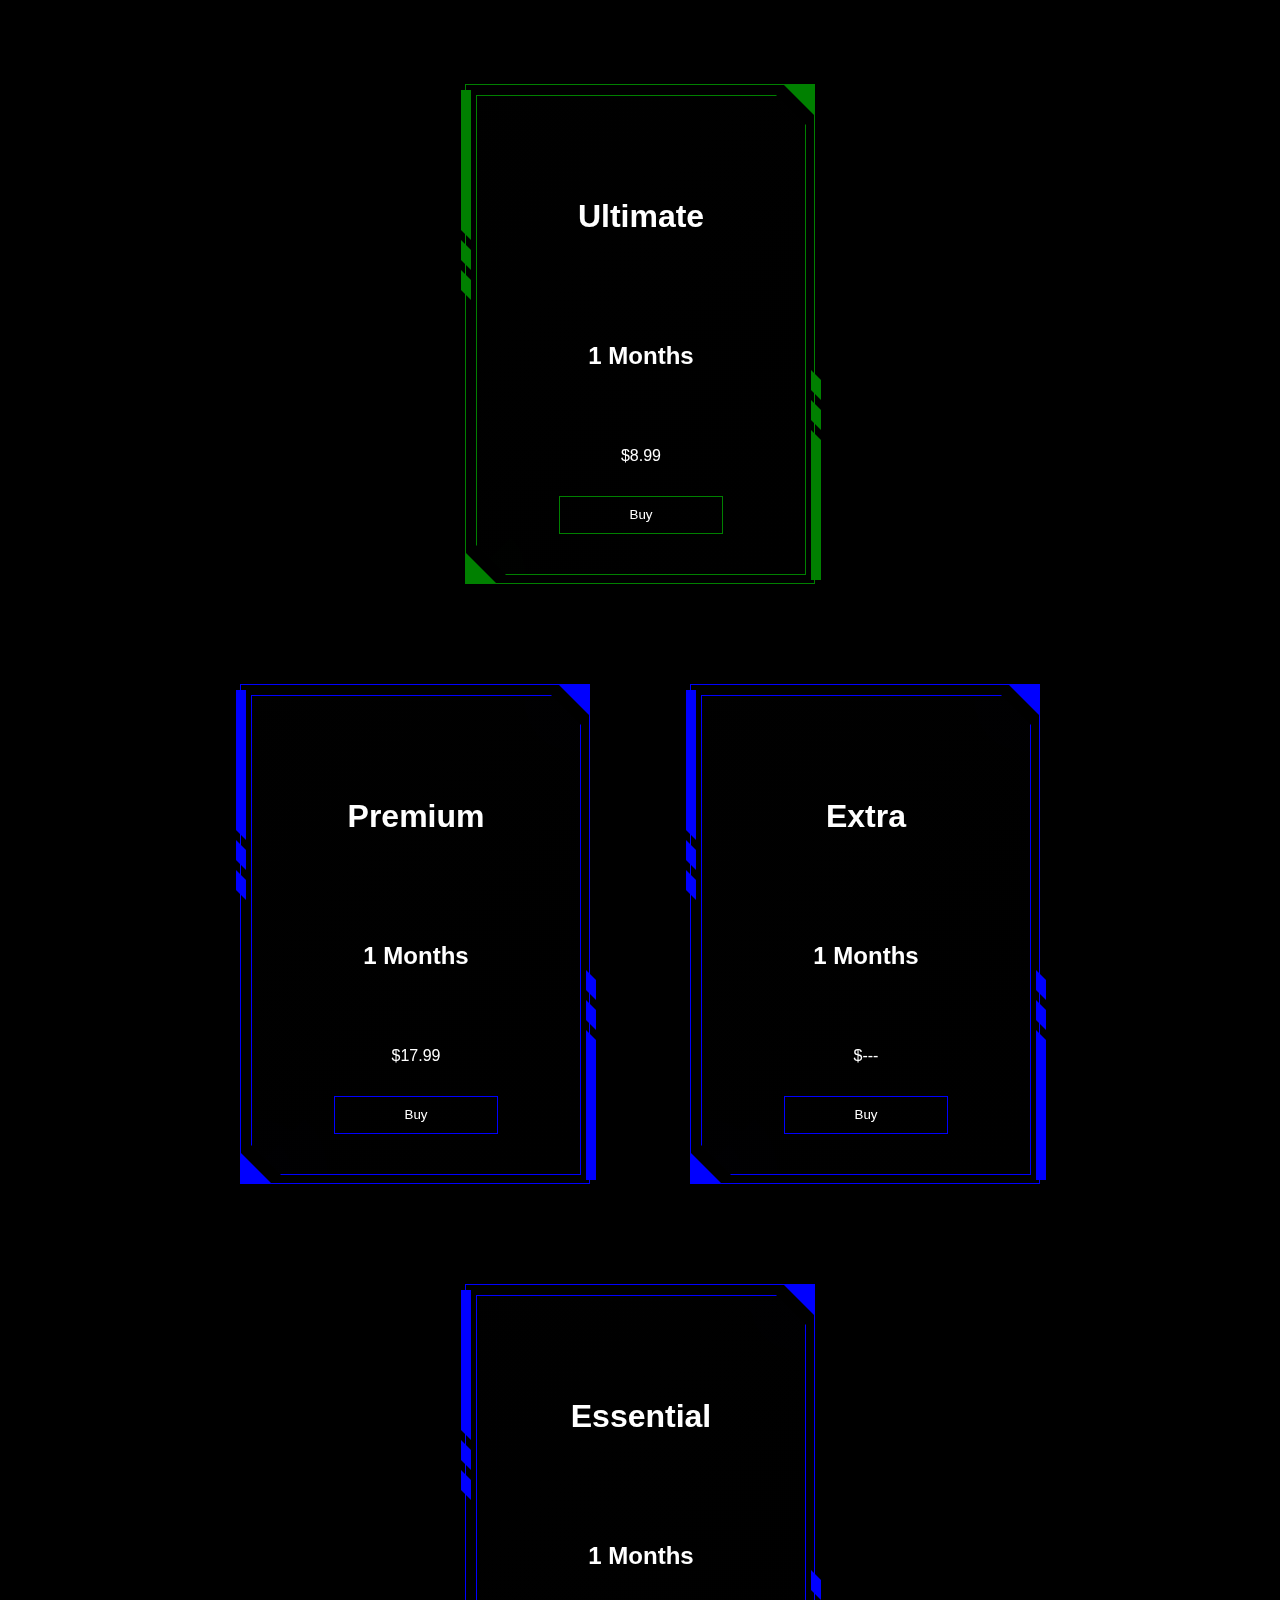
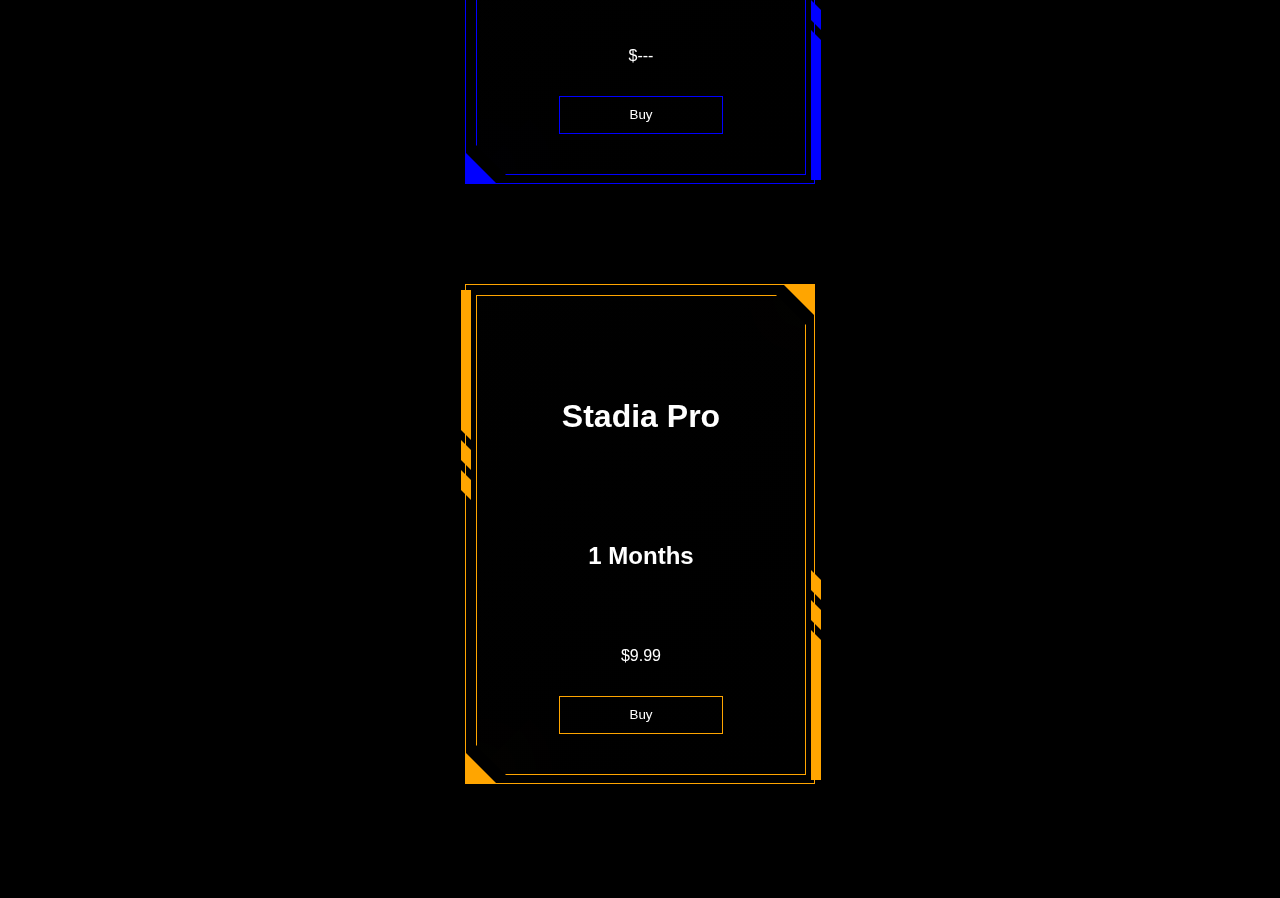
==== commit 3bd30758: "need to be  fix" ====
--- a/index.html
+++ b/index.html
@@ -11,7 +11,7 @@
 <body>
   <header id="header">
     <div id="logo">
-      <img src="Web_files/Logo.png" id="header-img">
+      <img src="Web_fils/Logo.png" id="header-img">
     </div>
     <nav id="nav-bar">
       <a href="#features"class="nav-link">Feature</a>
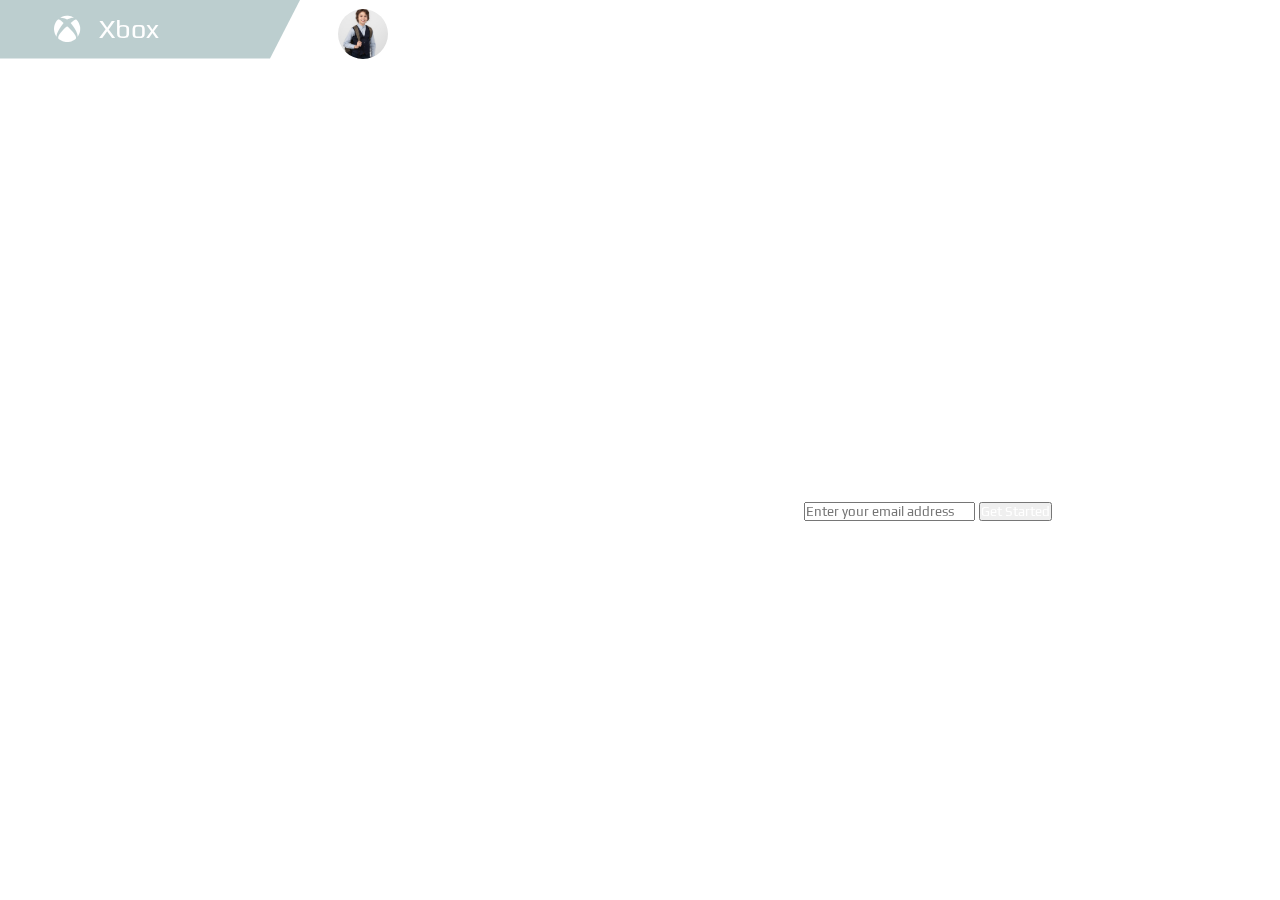
==== commit 47f8e054: "21/11/22 <almost>" ====
--- a/index.html
+++ b/index.html
@@ -4,251 +4,167 @@
   <meta charset="UTF-8">
   <meta http-equiv="X-UA-Compatible" content="IE=edge">
   <meta name="viewport" content="width=device-width, initial-scale=1.0">
-  <title>Document</title>
+  <title>Product Landing Page</title>
 
   <link rel="stylesheet" href="styles.css">
+  <link rel="stylesheet" href="https://cdnjs.cloudflare.com/ajax/libs/font-awesome/6.2.0/css/all.min.css">
+
 </head>
+
 <body>
   <header id="header">
-    <div id="logo">
-      <img src="Web_fils/Logo.png" id="header-img">
-    </div>
-    <nav id="nav-bar">
-      <a href="#features"class="nav-link">Feature</a>
-      <a href="#videos"nav-link" class="nav-link">Videos</a>
-      <a href="#plans"nav-link" class="nav-link">Plans</a>
-    </nav>
+      <img id="header-img"
+        src="https://th.bing.com/th/id/R.e5a5a4623102be973043cca1b11672f7?rik=eluQ56mt3l0YHg&riu=http%3a%2f%2fassets.stickpng.com%2fthumbs%2f58482958cef1014c0b5e49fa.png&ehk=B01%2fDF4%2bJWVaKciAobnhB6sennDUI4WpdTyi8nxA9hM%3d&risl=&pid=ImgRaw&r=0&sres=1&sresct=1" 
+        alt=""
+      >
+      <div class="left">
+        <div class="logo">
+          <i 
+            class="fa-brands fa-xbox" 
+            id="xbox">
+          </i>
+          <span>Xbox</span>
+        </div>
+        <div class="profile"></div>
+      </div>
+      
+      <div class="right"> 
+        <nav id="nav-bar">
+          <a 
+            class="nav-link"
+            href="#OV">
+            Overview
+          </a>
+            
+          <a 
+            class="nav-link"
+            href="#fea">
+            Features
+          </a>
+
+          <a 
+            class="nav-link"
+            href="#plans">
+            Plans
+          </a>
+        </nav>
+      </div>
   </header>
+  
 
   <main>
-    <section id="hero">
-      <h2>Send Message</h2>
+    <section id="OV">
+      <h1 class="section-title" id="header">Xbox Game Pass</h1>
+      <div id="r">
+        
+        <div>
+          <p>Play new games on day one. Plus, enjoy hundreds of high-quality games with friends on console, PC, or cloud. With games added all the time, there’s always something new to play.</p>
+          <p>Join now to get your first month for $1.</p>  
+        </div>
+       
+
       <form id="form" action="https://www.freecodecamp.com/email-submit">
+        <h2>Send Message</h2>
         <input name="email" id="email" type="email" placeholder="Enter your email address" required="">
         <input id="submit" type="submit" value="Get Started" class="btn">
       </form>
+      </div>
+      
     </section>
+  
+  <section id="fea">
+    <div class="blur sec-2A"></div>
+    <h1 class="section-title">PLAY HUNDREDS OF HIGH-QUALITY GAMES</h1>
+    <div class="grid">
+      <div id="box">
+        <i class="fa-sharp fa-solid fa-diamond"></i>
+        <p>Xbox Live Gold included</p>
+      </div>
+      <div id="box">
+        <i class="fa-sharp fa-solid fa-diamond"></i>
+        <p>EA Play membership included</p>
+      </div>
+      <div id="box">
+        <i class="fa-sharp fa-solid fa-diamond"></i>
+        <p>EA Play membership included</p>
+      </div>
+      <div id="box">
+        <i class="fa-sharp fa-solid fa-diamond"></i>
+        <p>Download console and PC games</p>
+      </div>
+      <div id="box">
+        <i class="fa-sharp fa-solid fa-diamond"></i>
+        <p>Free Perks and exclusive member discounts</p>
+      </div>
+      <div id="box">
+        <i class="fa-sharp fa-solid fa-diamond"></i>
+        <p>New games added all the time, including</p>
+      </div>
+    </div>
+    <div class="videos">
+      <iframe 
+        id="video"
+        src="https://www.youtube.com/embed/rOYnwhKwlw8" 
+        title="YouTube video player" 
+        frameborder="0" 
+        allow="accelerometer; autoplay; clipboard-write; encrypted-media; gyroscope; picture-in-picture" 
+        allowfullscreen>
+      </iframe>
+    </div>
+    
 
-    <section id="features">
-      <div class="grid">
-        <div class="icon"><i class="fa fa-3x fa-fire"></i></div>
-        <div class="desc">
-          <h2>Game</h2>
-          <p>
-           Lorem ipsum dolor sit amet consectetur adipisicing elit. Saepe unde quidem incidunt quod facilis culpa dolorum ex omnis libero modi asperiores id similique reiciendis doloribus, quia sed esse adipisci deserunt?
-          </p>
+  </section>
+
+    <section id="plans">
+      <div class="blur sec-3A"></div>
+      <div class="blur sec-3B"></div>
+      <div class="blur sec-3C"></div>
+      
+      <h1 class="section-title">Choose the plan that's right for you</h1>
+      <div class="flex">
+        <div class="card">
+          <div class="arrow">
+            <div class="shade">
+              <h1 id="device">PC</h1>
+              <p id="duration"> 1 Month</p>
+              <p id="price"> P114.00</p>
+              <button id="buy">Buy</button>
+            </div>
+          </div>
+           
+          
         </div>
-      </div>
-      <div class="grid">
-        <div class="icon"><i class="fa fa-3x fa-truck"></i></div>
-        <div class="desc">
-          <h2>Fast Shipping</h2>
-          <p>
-            Lorem ipsum dolor sit amet consectetur adipisicing elit. Saepe unde quidem incidunt quod facilis culpa dolorum ex omnis libero modi asperiores id similique reiciendis doloribus, quia sed esse adipisci deserunt?
-          </p>
+          
+        <div class="card">
+        <div class="arrow">
+          <div class="shade">
+            <h1 id="device">Console</h1>
+            <p id="duration"> 1 Month</p>
+            <p id="price"> P114.00</p>
+            <button id="buy">Buy</button>
+          </div>
         </div>
-      </div>
-      <div class="grid">
-        <div class="icon">
-          <i class="fa fa-3x fa-battery-full" aria-hidden="true"></i>
+         
+        
         </div>
-        <div class="desc">
-          <h2>Quality Assurance</h2>
-          <p>
-            For every purchase you make, we will ensure there are no damages
-            or faults and we will check and test the pitch of your
-            instrument.
-          </p>
+
+        <div class="card">
+          <div class="arrow">
+            <div class="shade">
+              <h1 id="device">Ultimate</h1>
+              <p id="duration"> 1 Month</p>
+              <p id="price"> P114.00</p>
+              <button id="buy">Buy</button>
+            </div>
+          </div>
+           
+          
         </div>
       </div>
     </section>
-<section id="videos">
-  <div class="border">
-    <iframe 
-      id="video"
-      src="https://www.youtube.com/embed/_x0sBlS-x30" 
-      title="YouTube video player" 
-      frameborder="0" 
-      allow="accelerometer; autoplay; clipboard-write; encrypted-media; gyroscope; picture-in-picture" 
-      allowfullscreen>
-    </iframe>
-  </div>
-  <div class="border">
-    <iframe 
-      id="video"
-      src="https://www.youtube.com/embed/JBC0YH8Fkuk" 
-      title="YouTube video player" 
-      frameborder="0" 
-      allow="accelerometer; autoplay; clipboard-write; encrypted-media; gyroscope; picture-in-picture" 
-      allowfullscreen>
-    </iframe>
-  </div>
-  <div class="border">
-    <iframe 
-    id="video"
-      src="https://www.youtube.com/embed/d9vM1OYIHUs" 
-      title="YouTube video player" frameborder="0" 
-      allow="accelerometer; autoplay; clipboard-write; encrypted-media; gyroscope; picture-in-picture" 
-      allowfullscreen>
-    </iframe>
-  </div>
-  
-  
-</section>
 
-
-
-<section id="plans">
-
-    <nav class="product-category">
-      <a href="#xbox-items" class="product-category-link">Xbox</a>
-      <a href="#ps-items"class="product-category-link">Play station</a>
-      <a href="#stadia-items"class="product-category-link">Stadia</a>
-    <div class="indicator start-all"></div>
-    </nav>
-
-
-
-
-  <div class="product-flex" id="xbox-items">
-    <div class="card">
-      <div class="card-other">
-        <div id="side-l1"></div>
-        <div id="side-l2"></div>
-        <div id="side-l3"></div>
-        <div id="side-r1"></div>
-        <div id="side-r2"></div>
-        <div id="side-r3"></div>
-      </div>
-      <div id="side-arrow-top"></div>
-      <div id="side-arrow-bot"></div>
-      <div class="card-shade">
-        <h1 id="device" >PC</h1>
-        <h2 id="month">1 Months</h2>
-        <p id="price">$0.99</p>
-        <button>Buy</button>
-      </div>
-    </div>
-    <div class="card">
-      <div class="card-other">
-        <div id="side-l1"></div>
-        <div id="side-l2"></div>
-        <div id="side-l3"></div>
-        <div id="side-r1"></div>
-        <div id="side-r2"></div>
-        <div id="side-r3"></div>
-      </div>
-      <div id="side-arrow-top"></div>
-      <div id="side-arrow-bot"></div>
-      <div class="card-shade">
-        <h1 id="device" >Console</h1>
-        <h2 id="month">1 Months</h2>
-        <p id="price">$4.99</p>
-        <button>Buy</button>
-      </div>
-    </div>
-    <div class="card">
-      <div class="card-other">
-        <div id="side-l1"></div>
-        <div id="side-l2"></div>
-        <div id="side-l3"></div>
-        <div id="side-r1"></div>
-        <div id="side-r2"></div>
-        <div id="side-r3"></div>
-      </div>
-      <div id="side-arrow-top"></div>
-      <div id="side-arrow-bot"></div>
-      <div class="card-shade">
-        <h1 id="device" >Ultimate</h1>
-        <h2 id="month">1 Months</h2>
-        <p id="price">$8.99</p>
-        <button>Buy</button>
-      </div>
-    </div>
-  </div>
-
-  <div class="product-flex" id="ps-items">
-    <div class="card">
-      <div class="card-other">
-        <div id="side-l1"></div>
-        <div id="side-l2"></div>
-        <div id="side-l3"></div>
-        <div id="side-r1"></div>
-        <div id="side-r2"></div>
-        <div id="side-r3"></div>
-      </div>
-      <div id="side-arrow-top"></div>
-      <div id="side-arrow-bot"></div>
-      <div class="card-shade">
-        <h1 id="device" >Premium</h1>
-        <h2 id="month">1 Months</h2>
-        <p id="price">$17.99</p>
-        <button>Buy</button>
-      </div>
-    </div>
-    <div class="card">
-      <div class="card-other">
-        <div id="side-l1"></div>
-        <div id="side-l2"></div>
-        <div id="side-l3"></div>
-        <div id="side-r1"></div>
-        <div id="side-r2"></div>
-        <div id="side-r3"></div>
-      </div>
-      <div id="side-arrow-top"></div>
-      <div id="side-arrow-bot"></div>
-      <div class="card-shade">
-        <h1 id="device" >Extra</h1>
-        <h2 id="month">1 Months</h2>
-        <p id="price">$---</p>
-        <button>Buy</button>
-      </div>
-    </div>
-    <div class="card">
-      <div class="card-other">
-        <div id="side-l1"></div>
-        <div id="side-l2"></div>
-        <div id="side-l3"></div>
-        <div id="side-r1"></div>
-        <div id="side-r2"></div>
-        <div id="side-r3"></div>
-      </div>
-      <div id="side-arrow-top"></div>
-      <div id="side-arrow-bot"></div>
-      <div class="card-shade">
-        <h1 id="device" >Essential</h1>
-        <h2 id="month">1 Months</h2>
-        <p id="price">$---</p>
-        <button>Buy</button>
-      </div>
-    </div>
-  </div>
-  
-  <div class="product-flex" id="stadia-items">
-    <div class="card">
-      <div class="card-other">
-        <div id="side-l1"></div>
-        <div id="side-l2"></div>
-        <div id="side-l3"></div>
-        <div id="side-r1"></div>
-        <div id="side-r2"></div>
-        <div id="side-r3"></div>
-      </div>
-      <div id="side-arrow-top"></div>
-      <div id="side-arrow-bot"></div>
-      <div class="card-shade">
-        <h1 id="device" >Stadia Pro</h1>
-        <h2 id="month">1 Months</h2>
-        <p id="price">$9.99</p>
-        <button>Buy</button>
-      </div>
-    </div>
-  </div>
-  
-</section>
-
-
-
+    
+  </main>
 
 </body>
 </html>--- a/styles.css
+++ b/styles.css
@@ -1,3 +1,5 @@
+@import url('https://fonts.googleapis.com/css2?family=Play:wght@400;700&display=swap');
+@import url('https://fonts.googleapis.com/css2?family=Inter:wght@100;200;300;400;500;600;700;800;900&display=swap');
 
 * {
   margin: 0;
@@ -6,389 +8,460 @@
   text-decoration: none;
   list-style: none;
   color: white;
-  font-family: sans-serif;
+  font-family: 'Play', sans-serif;
+  font-weight: 200;
 }
 
 :root {
-  --xbox: green;
-  --ps:blue;
-  --stadia: orange;
+  --theme-border: #808080;
+  --theme-bg: rgba(2, 72, 75, 0.267);
+  --xbox: rgb(0, 128, 0);
+  --theme-blur: 5px; 
+
 }
 
 html, body {
-  background-color: black;
-}
-
+  background:
+    url(https://i.pinimg.com/originals/bd/18/b0/bd18b06daaab52635c8592e6d5f0c015.jpg)
+    no-repeat;
+  background-size: auto;
+  
+
+}
+header {
+  width: 100%;
+  height: 6.5vh;
+  
+  display: flex;
+  justify-content: space-between;
+  position: fixed;
+  z-index: 100;
+
+}
+#header-img{
+  visibility: hidden;
+  z-index: -1;
+  position: absolute;
+}
+.left {
+  display: flex;
+}
+.right {
+  margin-left: 10%;
+  height: 6.5vh;
+  display: flex;
+}
+.left .logo {
+  height: 100%;
+  background: var(--theme-bg);
+  background-blend-mode: normal;
+  backdrop-filter: blur(50px);
+  width: 300px;
+  clip-path:  polygon(
+    0 0,
+    100% 0,
+    90% 100%,
+    0 100%
+  );
+  padding: 0 3vw;
+  display: flex;
+}
+
+.left #xbox {
+  height: 6.5vh;
+  width: 6.5vh;
+  font-size: 3vh;
+  text-align: center;
+  line-height: 6.5vh;
+}
+.left span { 
+  width: 5vw;
+  font-size: 3vh;
+  text-align: center;
+  line-height: 6.5vh;
+ 
+}
+.left .profile {
+  height: 5.5vh;
+  width: 5.5vh;
+  margin: 1vh 0 0 3vw;
+  background:url(Web_files/Profile.jpg);
+  background-size: contain;
+  border-radius: 5vh;
+}
+.right a {
+  display: inline-block;
+  line-height: 6.5vh;
+  text-align: center;
+  margin: auto;
+  width: 150px;
+  
+
+}
+
+#nav-bar {
+  top:0;
+}
+
+
+
+
+
+
+main {
+  height: 100%;
+  width: 100%;
+  position: absolute;
+
+  overflow-y: scroll;
+  scroll-behavior: smooth;
+
+}
 
 section {
   height: 100%;
   padding: 5%;
-}
-header {
-  background-color: rgb(54, 54, 54);
-  height: 10vh;
-  width: 100%;
-  display: flex;
-  justify-content: space-between;
-  position: fixed;
-  top: 0;
-  z-index: 2;
-}
-#logo {
-  height: 100%;
-}
-#header-img {
-  height: 100%;
-}
-nav {
-  text-align: end;
-  width: 40%;
-  display: flex;
-  justify-content: end;
-  align-items: center;
-}
-nav a {
-  text-decoration: none;
-  color: white;
-  padding: 5%;
-}
-main {
-  height: 100%;
-}
-
-
-section {
-  height: 100%;
-}
-
-section:nth-child(2) {
-  height: 50%;
-  display: flex;
-  justify-content: center;
-  align-items: center;
-  flex-flow: column wrap;
-}
-section:nth-child(3) {
+  margin:0;
+}
+.section-title {
+  text-align: center;
+  font-size: xx-large;
+  font-weight: 800;
+  margin: 5vh;
+}
+
+.flex {
+  height: 85%;
   display: flex;
   justify-content: center;
   align-items: center;
   flex-flow: row wrap;
-}
-
-iframe {
-  height: 30vh;
-  width: 25vw;
-}
-.border:nth-child(1) {
-  padding: 2vh;
-  margin: 3px;
-  border: 2px solid var(--xbox);
-}
-.border:nth-child(2) {
-  margin: 3px;
-  padding: 2vh;
-  border: 2px solid var(--ps);
-}
-.border:nth-child(3) {
-  margin: 3px;
-  padding: 2vh;
-  border: 2px solid var(--stadia);
-}
-section:nth-child(4) {
+  gap: 5vw;
+}
+.grid {
+  display: grid;
+  grid-template-columns: auto auto auto;
+}
+
+section:nth-child(1) {
+}
+section:nth-child(1) h1 {
+  margin-left: 50%;
+}
+
+#r {
+  display: flex;
+  justify-content: start;
+  flex-flow: column;
+  text-align: center;
+
+  margin: 8% 0 0 50%;
+  line-height: 2;
+  padding: 5%;
+}
+
+form {
+  margin-top: 5%;
+}
+
+
+
+section:nth-child(2){
+  
   height: fit-content;
-}
-
-.product-category {
+  position: relative;
+}
+#box {
+  padding: 10%;
+  font-size: 30px;
+  text-align: center;
+}
+#box p{
+  font-family: 'inter',sans-serif;
+  font-size: 2vh;
+  line-height: 5;
+}
+.videos {
+  padding: 3%;
+  width: 100%;
+  display: flex;
+}
+iframe{
   margin: auto;
-  height: 5vh;
-  width: fit-content;
   position: relative;
-  display: flex;
-
-}
-
-.product-category a {
-
-  line-height: 5vh;
+  height:50vh;
+  width:50vw;
+  
+}
+
+
+
+
+
+
+section:nth-child(3) {
+  height: 100vh;
   position: relative;
-  z-index: 0;
-  display: inline-block;
-  text-align: center;
-
-}
-.indicator {
-  position: absolute;
-  height: 5px;
-  bottom:0;
-  z-index: 0;
-  background-color: brown;
-  transition: 1s ;
-  clip-path: polygon(
-    0 0,
-    95% 0,
-    100% 100%,
-    5% 100%
-  );
-
-}
-
-a:nth-child(1) {
-  width: 100px;
-}
-a:nth-child(2) {
-  width: 120px;
-}
-a:nth-child(3) {
-  width: 100px;
-}
-
-nav.start-xbox, a:nth-child(1):hover~.indicator {
-  width: 100px;
-  left: 0;
-  background-color: var(--xbox);
-}
-nav.start-play_station, a:nth-child(2):hover~.indicator {
-  width: 120px;
-  left: 100px;
-  background-color: var(--ps);
-}
-nav.start-stadia, a:nth-child(3):hover~.indicator {
-  width: 100px;
-  left: 220px;
-  background-color: var(--stadia);
-}
-
-
-
-
-.product-flex {
-  height: 90%;
-
-  display: flex;
+}
+.card {
+  height: 60vh;
+  width: 40vh;
+
+  position: relative;
+  z-index: 5;
+
+  display: flex;
+  align-items: center;
   justify-content: center;
-  align-items: center;
-  flex-flow: row wrap;
-}
-
-#xbox-items .card,
-#xbox-items .card-shade,
-#xbox-items .card-shade button  {
-  border: 1px solid var(--xbox);
-}
-#xbox-items #side-l1,
-#xbox-items #side-l2,
-#xbox-items #side-l3,
-#xbox-items #side-r1,
-#xbox-items #side-r2,
-#xbox-items #side-r3,
-#xbox-items #side-arrow-top,
-#xbox-items #side-arrow-bot {
-  background-color: var(--xbox);
-}
-#ps-items .card,
-#ps-items .card-shade,
-#ps-items .card-shade button  {
-  border: 1px solid var(--ps);
-}
-#ps-items #side-l1,
-#ps-items #side-l2,
-#ps-items #side-l3,
-#ps-items #side-r1,
-#ps-items #side-r2,
-#ps-items #side-r3,
-#ps-items #side-arrow-top,
-#ps-items #side-arrow-bot {
-  background-color: var(--ps);
-}
-#stadia-items .card,
-#stadia-items .card-shade,
-#stadia-items .card-shade button  {
-  border: 1px solid var(--stadia);
-}
-#stadia-items #side-l1,
-#stadia-items #side-l2,
-#stadia-items #side-l3,
-#stadia-items #side-r1,
-#stadia-items #side-r2,
-#stadia-items #side-r3,
-#stadia-items #side-arrow-top,
-#stadia-items #side-arrow-bot {
-  background-color: var(--stadia);
-}
-.card {
-  height: 500px;
-  width: 350px;
-  margin: 50px;
-
-  position: relative;
-}
-.card-other {
-  height: 500px;
-  width: 350px;
-
-  position: absolute;
-}
-#side-l1 {
-  height: 150px;
-  width: 10px;
-  clip-path: polygon(
-    0 0,
-    10px 0,
-    10px 150px,
-    0 140px
-  );
-  position: absolute;
-  top: 5px;
-  left: -5px;
-}
-#side-l2 {
-  height: 30px;
-  width: 10px;
-  clip-path: polygon(
-    0 0,
-    10px 10px,
-    10px 30px,
-    0 20px
-  );
-  position: absolute;
-  top: 155px;
-  left: -5px;
-}
-#side-l3 {
-  height: 30px;
-  width: 10px;
-  clip-path: polygon(
-    0 0,
-    10px 10px,
-    10px 30px,
-    0 20px
-  );
-  position: absolute;
-  top: 185px;
-  left: -5px;
-}
-#side-r1 {
-  height: 150px;
-  width: 10px;
-  clip-path: polygon(
-    0 0,
-    10px  10px,
-    10px 150px,
-    0 150px
-  );
-  position: absolute;
-  bottom: 5px;
-  right: -5px;
-}
-#side-r2 {
-  height: 30px;
-  width: 10px;
-  clip-path: polygon(
-    0 0,
-    10px 10px,
-    10px 30px,
-    0 20px
-  );
-  position: absolute;
-  bottom: 155px;
-  right: -5px;
-}
-#side-r3 {
-  height: 30px;
-  width: 10px;
-  clip-path: polygon(
-    0 0,
-    10px 10px,
-    10px 30px,
-    0 20px
-  );
-  position: absolute;
-  bottom: 185px;
-  right: -5px;
-}
-#side-arrow-top {
-  height: 30px;
-  width: 30px;
-  clip-path: polygon(
-    0 0,
-    100% 0%,
-    100% 100%
-  );
-  position: absolute;
-  top: 0;
-  right: 0;
-}
-#side-arrow-bot {
-  height: 30px;
-  width: 30px;
-  clip-path: polygon(
-    0 0,
-    100% 100%,
-    0% 100%
-  );
-  position: absolute;
-  bottom: 0;
-  left: 0;
-}
-.card-shade {
-  background: linear-gradient(135deg, rgba(1,1,1,0.71) 0%, rgba(0,0,0,0.36) 100%);
+  transition: ease-in-out .5s;
+}
+.arrow {
+  height: 100%;
+  width: 100%;
+
+  position: absolute;
+}
+.shade {
+  background: var(--theme-bg);
+  background-blend-mode: normal;
+  border: 1px solid var(--theme-border);
   backdrop-filter: blur(50px);
-  height: 480px;
-  width: 330px;
-  clip-path: polygon(
-    0 0,
-    300px 0px,
-    330px 30px,
-    330px 480px,
-    30px 480px,
-    0 450px
-  );
+  height: 60vh;
+  width: 40vh;
+
   display: flex;
   justify-content: center;
   align-items: center;
   flex-flow: column;
-  line-height: 5;
-
-  color: white;
-
-  position: absolute;
-  top: 10px;
-  left: 10px;
-  
-}
-#device{
-}
-#month {
-}
-#price{
-}
-.card-shade button {
+  gap: 8%;
+
+  position: absolute;
+  z-index: 6;
+}
+#device {
+  font-size: 5vh;
+  font-family: 'inter', sans-serif;
+  font-weight: 400;
+}
+#duration {
+  font-size: 3vh;
+  font-family: 'inter', sans-serif;
+}
+#price {
+  font-size: 3vh;
+  font-family: 'inter', sans-serif;
+}
+#buy {
+  height: 8%;
   width: 50%;
-  height: 8%;
+  background-color: transparent;
+  border: 1px solid var(--theme-border);
+
+  transition: ease-in-out .5s;
+}
+.card::before,
+.arrow::before,
+.arrow::after {
+  content: '';
+
+}
+.card::before {
+  border: 1px solid transparent;
+  height: 60vh;
+  width: 40vh;
+
+
+  transition: ease .5s;
+  
+  position: absolute;
+  z-index: -1;
+}
+.arrow::before, 
+.arrow::after {
+  
+  height: 7vh;
+  width: 7vh;
+  position: absolute; 
+  transition: ease 1s;
+}
+.arrow::before {
+  top: 5vh;
+  left: 5vh;
+  clip-path: polygon(
+    0 0,
+    100% 0,
+    0 100%
+  );
+}
+.arrow::after {
+  bottom: 5vh;
+  right: 5vh;
+  clip-path: polygon(
+    100% 0,
+    100% 100%,
+    0 100%
+  );
+
+}
+.card:hover {
+  transform: scale(103%);
+}
+.card:hover::before{
+  border: 1px solid var(--theme-border);
+  height: 65vh;
+  width: 45vh;
+
+}
+.arrow:hover::before, 
+.arrow:hover::after {
+  background: var(--theme-bg);
+  background-blend-mode: normal;
+  backdrop-filter: blur(5px);
+  border: 1px solid var(--theme-border);
+}
+.arrow:hover::before {
+  top: 0;
+  left: 0;
+}
+.arrow:hover::after{
+  bottom: 0;
+  right: 0;
+}
+.shade:hover {
+  clip-path: polygon(
+    10vh 0,
+    40vh 0,
+    40vh 50vh,
+    30vh 60vh,
+    0 60vh,
+    0 10vh
+  );
+  transition: 5s;
+}
+
+#buy:hover {
+  box-shadow: 0 0 20px var(--xbox);
   border: 1px solid var(--xbox);
-  background-color: transparent;
-}
-
-
-#xbox-items button:hover {
-  box-shadow: 0 0 50px var(--xbox);
-  background-color: var(--xbox);
-  transition: ease .5s;
-}
-
-#ps-items button:hover {
-  box-shadow: 0 0 50px var(--ps);
-  background-color: var(--ps);
-  transition: ease .5s;
-}
-#stadia-items button:hover {
-  box-shadow: 0 0 50px var(--stadia);
-  background-color: var(--stadia);
-  transition: ease .5s;
-}
+
+}
+
+
+
 
 @media (max-width: 1000px) {
-  .products {
-    overflow-y: scroll ;
-  }
+  header {    
+    background: var(--theme-bg);
+    background-blend-mode: normal;
+    backdrop-filter: blur(50px);
+    display: flex;
+  }
+  .left{
+    content-visibility: hidden;
+  }
+  .right {
+
+    margin: auto;
+  }
+
+
+  .grid{
+    display:flex;
+    align-items: center;
+    flex-flow: column;
+  }
+  iframe{
+    width: 90vw;
+  }
+
+  .section-title {
+
+  }
+
+  section:nth-child(1) h1 {
+    margin-left: 0;
+    width: 100%;
+  }
+  #r {
+    margin: 25vh 0;
+  }
+  section:nth-child(3){
+    height: fit-content;
+  }
+
+
+}
+
+::-webkit-scrollbar {
+  width: 10px;
+}
+::-webkit-scrollbar-track {
+}
+::-webkit-scrollbar {
+    width: 10px;
+}
+
+::-webkit-scrollbar-track {
+    background: none; 
+  }
+ 
+::-webkit-scrollbar-thumb {
+    background: rgba(136, 136, 136, 0.25); 
+    border-radius: 5px;
+}
+::-webkit-scrollbar-thumb:hover {
+    background: var(--xbox)
+}
+
+
+.blur { 
+  height: 100%;
+  width: 100%; 
+  backdrop-filter: blur(20px);
+  mix-blend-mode: normal;
+
+  position: absolute;
+  top: 0;
+  left: 0;
+  z-index: -1;
+
+}
+
+.sec-2A {
+  clip-path:  polygon(
+    0 0 ,
+    50% 0,
+    100% 100%,
+    0 100%
+  );
+
+}
+
+.sec-3A{
+  clip-path:  polygon(
+    100% 0 ,
+    50% 100%,
+    0 100%,
+    0 0
+  );
+}
+
+.sec-3B {
+
+  clip-path:  polygon(
+    100% 20%, 
+    100% 50%, 
+    80% 100%, 
+    60% 100%
+  );
+ 
+
+}
+.sec-3C {
+  clip-path: polygon(
+    100% 65%,
+    100% 100%,
+    85% 100%
+  );
+
+
 }